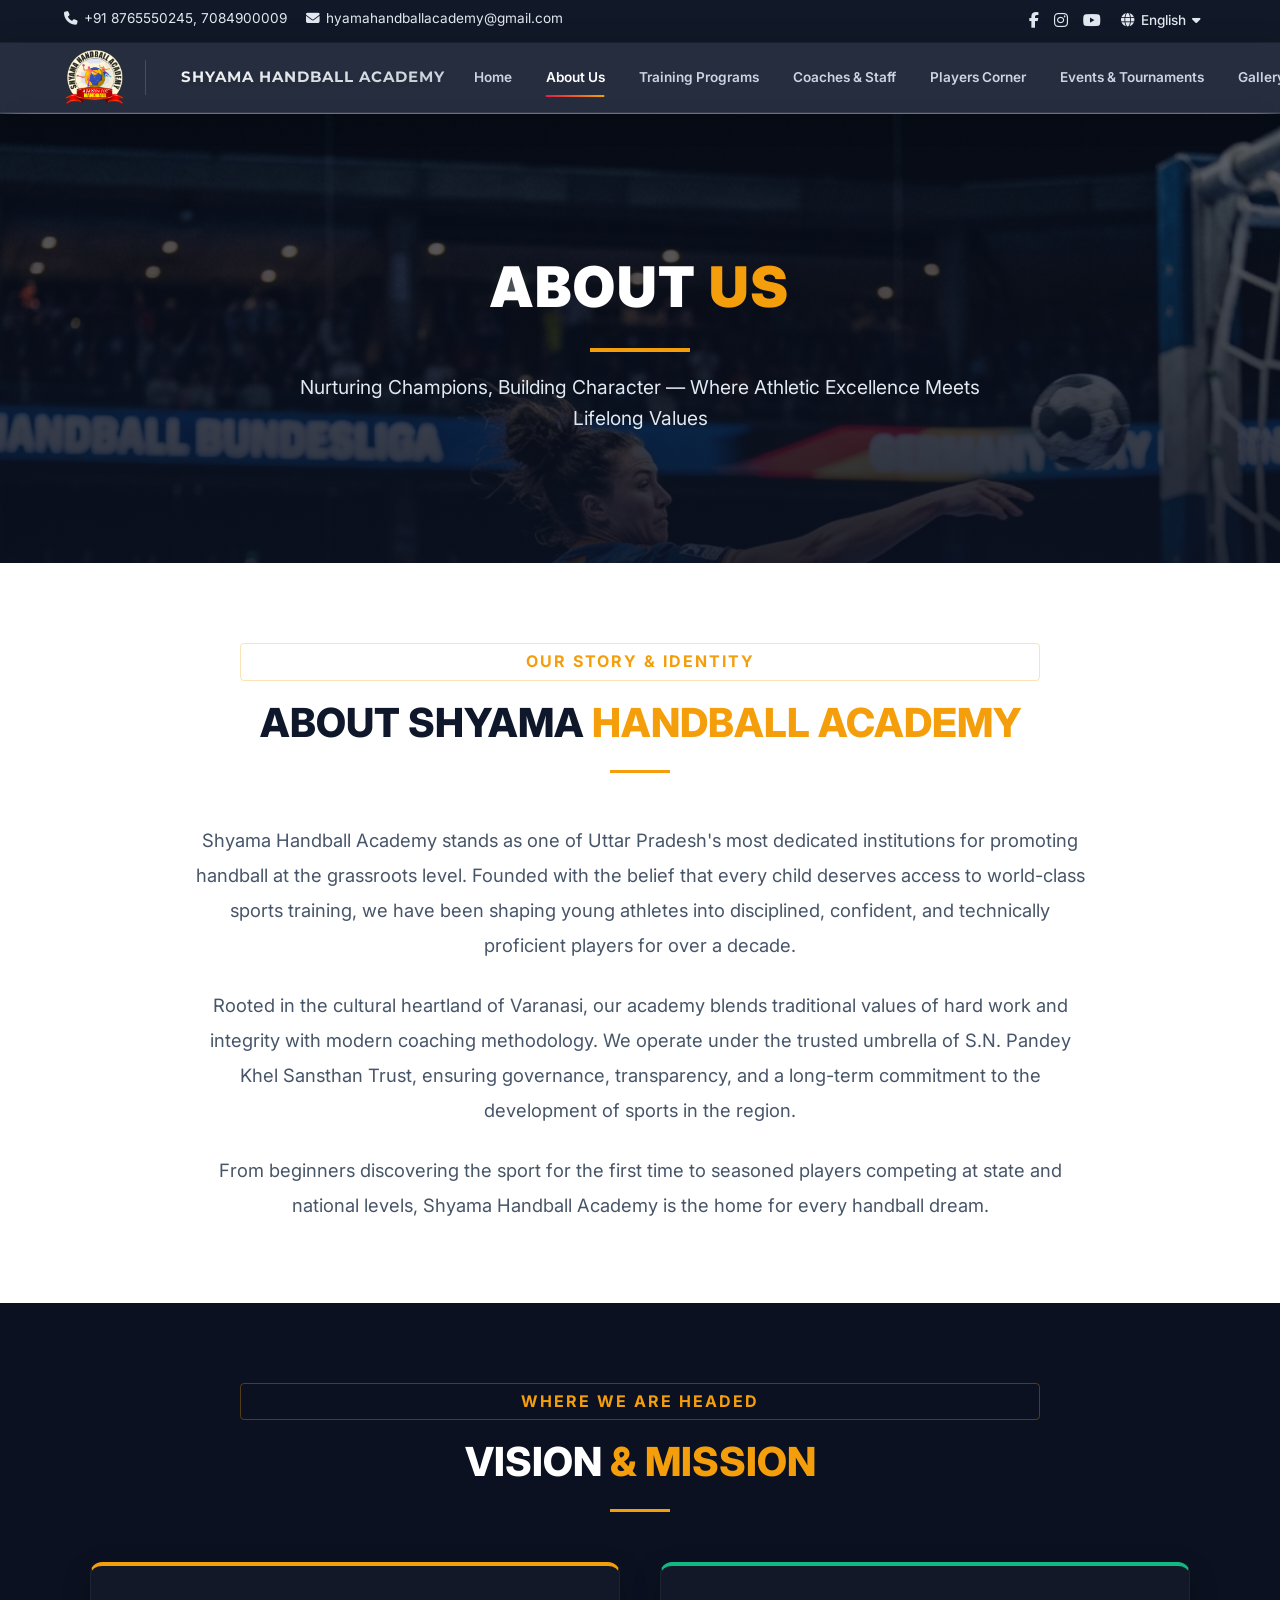
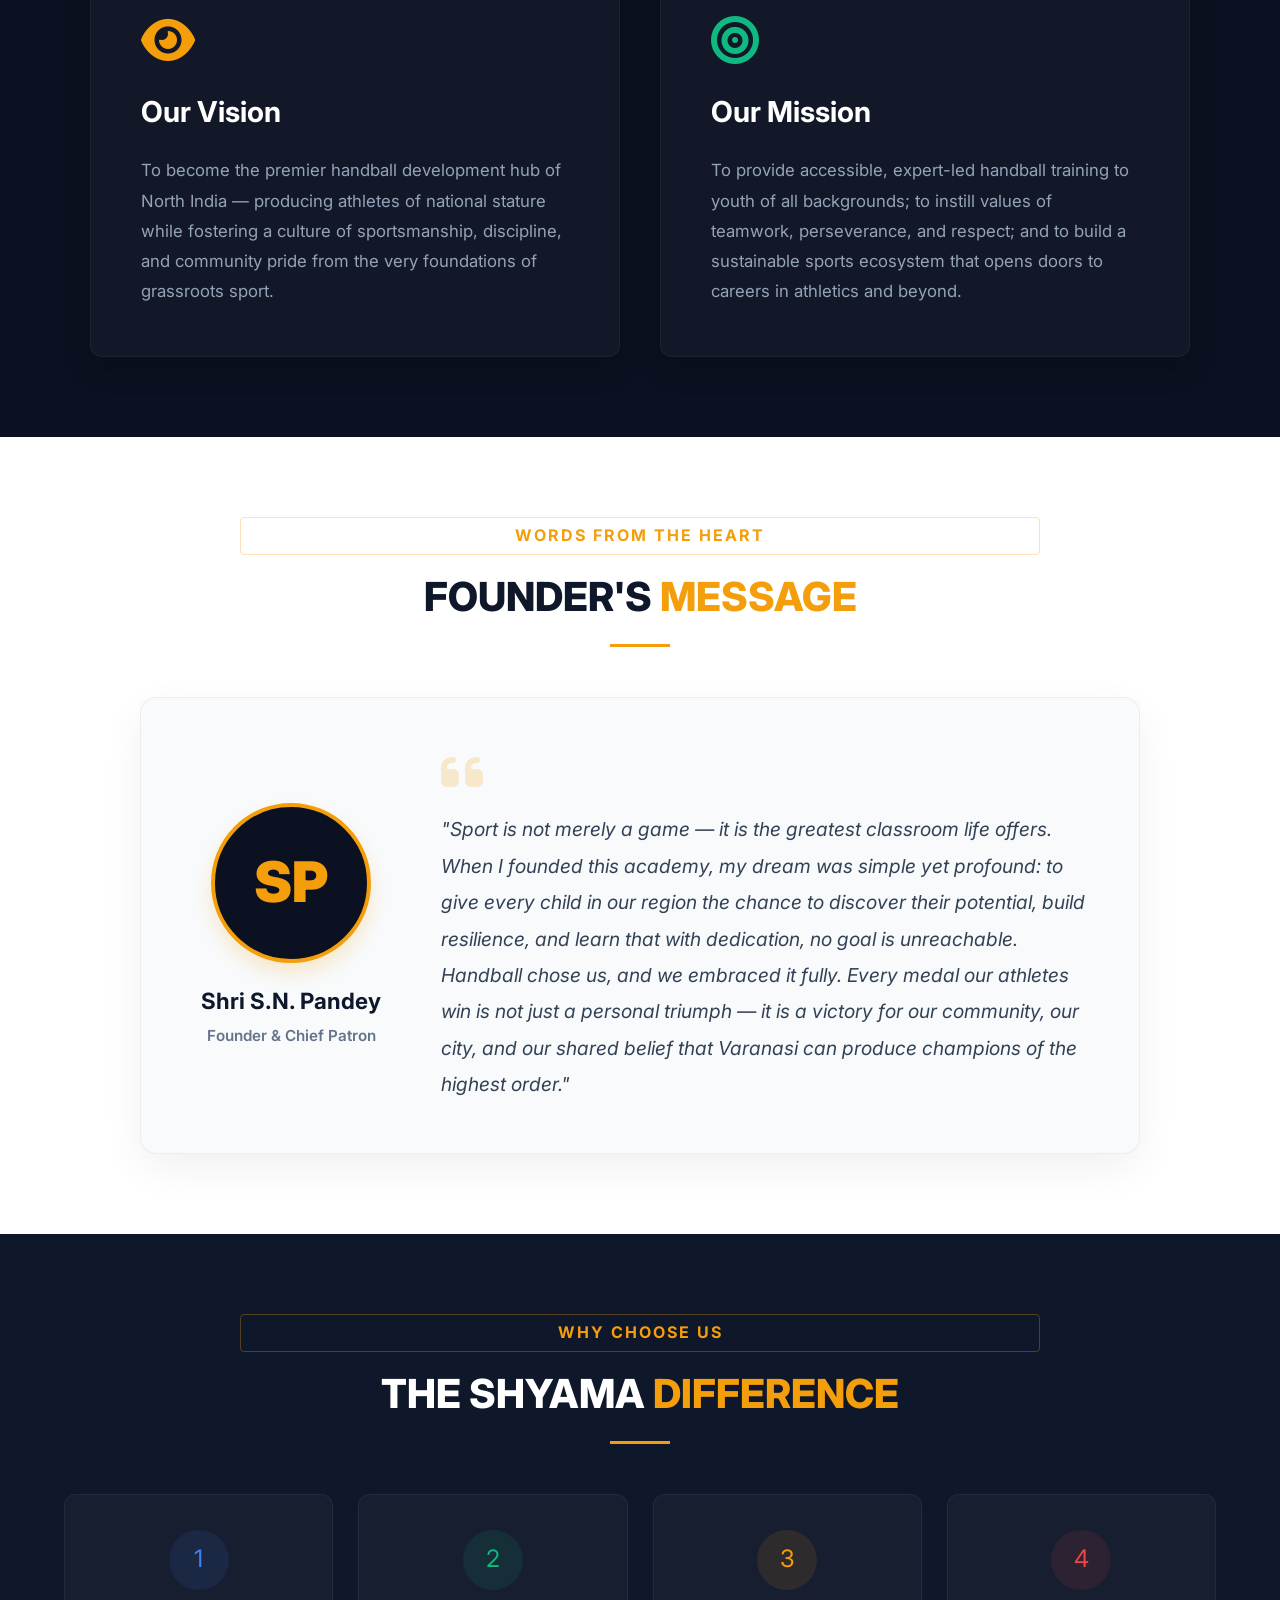
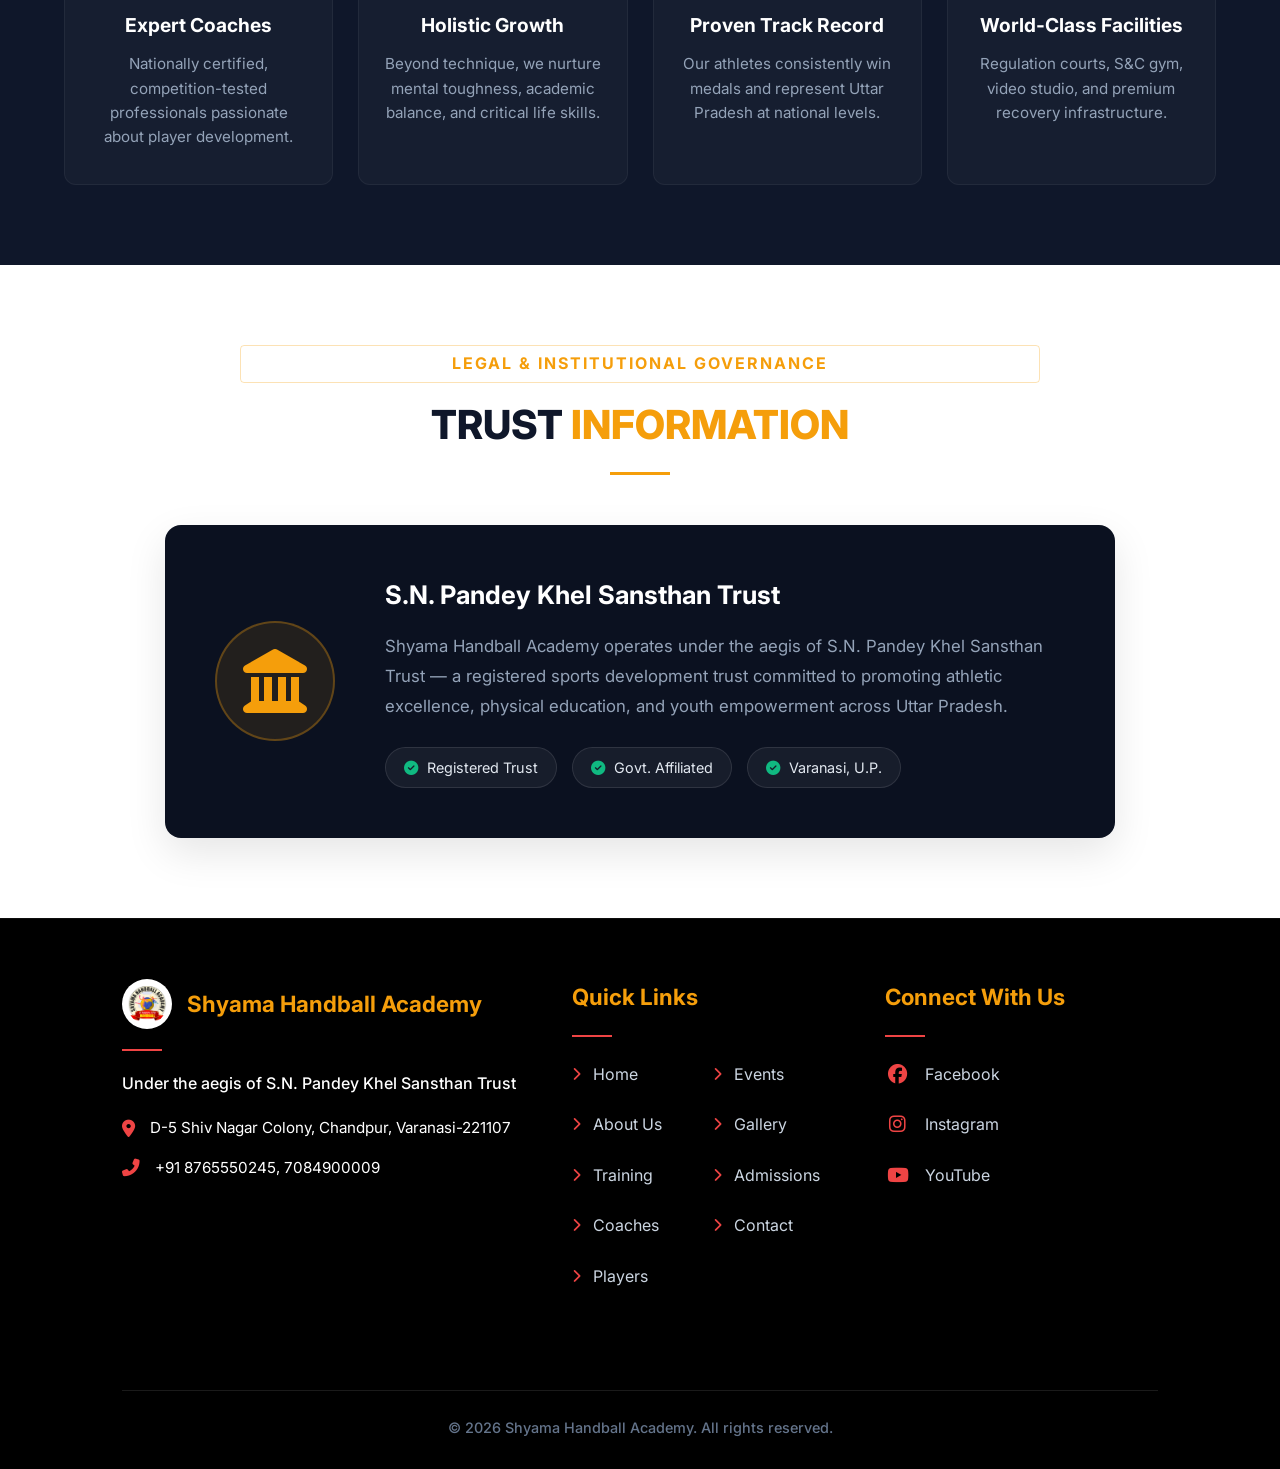
==== about.html @ a04965e3 "upload" ====
<!DOCTYPE html>
<html lang="en">
<head>
    <meta charset="UTF-8">
    <meta name="viewport" content="width=device-width, initial-scale=1.0">
    <title>Shyama Handball Academy | About Us</title>
    <meta name="description" content="Learn about Shyama Handball Academy, our vision, mission, and the legacy of S.N. Pandey Khel Sansthan Trust.">
    <link rel="stylesheet" href="css/style.css?v=5">
    <link rel="stylesheet" href="https://cdnjs.cloudflare.com/ajax/libs/font-awesome/6.4.0/css/all.min.css">
    <link rel="icon" type="image/x-icon" href="favicon.ico">
</head>
<body>
    <!-- Preloader -->
    <div id="preloader"><div class="spinner"></div></div>

    <!-- Top Bar -->
    <div class="top-bar">
        <div class="top-bar-left">
            <span><i class="fas fa-phone"></i> +91 8765550245, 7084900009</span>
            <span><i class="fas fa-envelope"></i> hyamahandballacademy@gmail.com</span>
        </div>
        <div class="top-bar-right">
            <a href="https://facebook.com" target="_blank"><i class="fab fa-facebook-f"></i></a>
            <a href="https://instagram.com" target="_blank"><i class="fab fa-instagram"></i></a>
            <a href="https://youtube.com" target="_blank"><i class="fab fa-youtube"></i></a>
            <span class="language-selector"><i class="fas fa-globe"></i> English <i class="fas fa-caret-down"></i></span>
        </div>
    </div>

    <!-- Navigation -->
    <nav class="navbar">
        <div class="nav-logos">
            <img src="Shyama Handball Academy.png" alt="Shyama Handball Academy Logo" class="logo-1">
            <div class="vertical-divider"></div>
            <span class="academy-name-text">Shyama Handball Academy</span>
        </div>
        <ul class="nav-links">
            <li><a href="index.html">Home</a></li>
            <li><a href="about.html" class="active">About Us</a></li>
            <li><a href="training.html">Training Programs</a></li>
            <li><a href="coaches.html">Coaches & Staff</a></li>
            <li><a href="players.html">Players Corner</a></li>
            <li><a href="events.html">Events & Tournaments</a></li>
            <li><a href="gallery.html">Gallery</a></li>
            <li><a href="join.html">Join Academy</a></li>
            <li><a href="contact.html">Contact Us</a></li>
        </ul>
    </nav>

    <!-- Hero Banner -->
    <section class="hero-slider-section" style="height: 50vh; min-height: 400px; display: flex; align-items: center; justify-content: center; background: url('assets/Images/hero_handball.png') top center/cover no-repeat; position: relative;">
        <div style="position: absolute; top: 0; left: 0; width: 100%; height: 100%; background: linear-gradient(rgba(11, 17, 32, 0.6), rgba(11, 17, 32, 0.9));"></div>
        <div style="position: relative; z-index: 10; text-align: center; padding: 0 20px;">
            <h1 style="color: #fff; font-size: 3.5rem; font-weight: 900; margin-bottom: 15px; letter-spacing: 2px;">ABOUT <span class="gold-text">US</span></h1>
            <div style="width: 100px; height: 4px; background: #f59e0b; margin: 0 auto 20px;"></div>
            <p style="color: #e2e8f0; font-size: 1.2rem; max-width: 700px; margin: 0 auto; line-height: 1.6;">Nurturing Champions, Building Character &mdash; Where Athletic Excellence Meets Lifelong Values</p>
        </div>
    </section>

    <!-- SECTION 1: ABOUT THE ACADEMY -->
    <section class="light-section">
        <div class="center-header">
            <span class="gold-subtitle-center">OUR STORY & IDENTITY</span>
            <h2 class="section-title-center">ABOUT SHYAMA <span class="gold-text">HANDBALL ACADEMY</span></h2>
            <div class="title-divider-gold-center"></div>
        </div>
        <div style="max-width: 900px; margin: 0 auto; text-align: center; font-size: 1.15rem; line-height: 1.9; color: #475569;">
            <p style="margin-bottom: 25px;">Shyama Handball Academy stands as one of Uttar Pradesh's most dedicated institutions for promoting handball at the grassroots level. Founded with the belief that every child deserves access to world-class sports training, we have been shaping young athletes into disciplined, confident, and technically proficient players for over a decade.</p>
            <p style="margin-bottom: 25px;">Rooted in the cultural heartland of Varanasi, our academy blends traditional values of hard work and integrity with modern coaching methodology. We operate under the trusted umbrella of S.N. Pandey Khel Sansthan Trust, ensuring governance, transparency, and a long-term commitment to the development of sports in the region.</p>
            <p>From beginners discovering the sport for the first time to seasoned players competing at state and national levels, Shyama Handball Academy is the home for every handball dream.</p>
        </div>
    </section>

    <!-- SECTION 2: VISION & MISSION -->
    <section class="dark-section">
        <div class="center-header">
            <span class="gold-subtitle-center">WHERE WE ARE HEADED</span>
            <h2 class="section-title-center">VISION <span class="gold-text">& MISSION</span></h2>
            <div class="title-divider-gold-center"></div>
        </div>
        <div class="grid-2-col" style="max-width: 1100px; margin: 0 auto; gap: 40px;">
            <div style="background: rgba(255,255,255,0.03); padding: 50px; border-radius: 12px; border: 1px solid rgba(255,255,255,0.05); border-top: 4px solid #f59e0b; box-shadow: 0 10px 30px rgba(0,0,0,0.2);">
                <i class="fas fa-eye" style="font-size: 3rem; color: #f59e0b; margin-bottom: 25px;"></i>
                <h3 style="color: #fff; font-size: 1.8rem; margin-bottom: 20px;">Our Vision</h3>
                <p style="color: #94a3b8; line-height: 1.8; font-size: 1.05rem;">To become the premier handball development hub of North India &mdash; producing athletes of national stature while fostering a culture of sportsmanship, discipline, and community pride from the very foundations of grassroots sport.</p>
            </div>
            <div style="background: rgba(255,255,255,0.03); padding: 50px; border-radius: 12px; border: 1px solid rgba(255,255,255,0.05); border-top: 4px solid #10b981; box-shadow: 0 10px 30px rgba(0,0,0,0.2);">
                <i class="fas fa-bullseye" style="font-size: 3rem; color: #10b981; margin-bottom: 25px;"></i>
                <h3 style="color: #fff; font-size: 1.8rem; margin-bottom: 20px;">Our Mission</h3>
                <p style="color: #94a3b8; line-height: 1.8; font-size: 1.05rem;">To provide accessible, expert-led handball training to youth of all backgrounds; to instill values of teamwork, perseverance, and respect; and to build a sustainable sports ecosystem that opens doors to careers in athletics and beyond.</p>
            </div>
        </div>
    </section>

    <!-- SECTION 3: FOUNDER'S MESSAGE -->
    <section class="light-section">
        <div class="center-header">
            <span class="gold-subtitle-center">WORDS FROM THE HEART</span>
            <h2 class="section-title-center">FOUNDER'S <span class="gold-text">MESSAGE</span></h2>
            <div class="title-divider-gold-center"></div>
        </div>
        <div class="responsive-flex" style="max-width: 1000px; margin: 0 auto; align-items: center; background: #f8fafc; padding: 50px; border-radius: 16px; box-shadow: 0 15px 40px rgba(0,0,0,0.06); border: 1px solid rgba(0,0,0,0.05);">
            <div style="flex-shrink: 0; text-align: center; min-width: 200px;">
                <div style="width: 160px; height: 160px; border-radius: 50%; background: #0b1120; color: #f59e0b; display: flex; align-items: center; justify-content: center; font-size: 3.5rem; font-weight: 900; margin: 0 auto 20px; border: 4px solid #f59e0b; box-shadow: 0 10px 20px rgba(245,158,11,0.2);">SP</div>
                <h4 style="color: #0f172a; font-size: 1.4rem; margin: 0 0 5px 0;">Shri S.N. Pandey</h4>
                <p style="color: #64748b; font-size: 0.95rem; margin: 0; font-weight: 600;">Founder & Chief Patron</p>
            </div>
            <div style="flex-grow: 1;">
                <p style="font-style: italic; color: #334155; font-size: 1.2rem; line-height: 1.9; position: relative;">
                    <i class="fas fa-quote-left" style="color: #f59e0b; opacity: 0.2; font-size: 3rem; display: block; margin: 0 auto 15px;"></i>
                    "Sport is not merely a game &mdash; it is the greatest classroom life offers. When I founded this academy, my dream was simple yet profound: to give every child in our region the chance to discover their potential, build resilience, and learn that with dedication, no goal is unreachable. Handball chose us, and we embraced it fully. Every medal our athletes win is not just a personal triumph &mdash; it is a victory for our community, our city, and our shared belief that Varanasi can produce champions of the highest order."
                </p>
            </div>
        </div>
    </section>

    <!-- SECTION 4: INFRASTRUCTURE & WHY CHOOSE US -->
    <section class="dark-section-alt">
        <div class="center-header">
            <span class="gold-subtitle-center">WHY CHOOSE US</span>
            <h2 class="section-title-center">THE SHYAMA <span class="gold-text">DIFFERENCE</span></h2>
            <div class="title-divider-gold-center"></div>
        </div>
        <div class="grid-4" style="max-width: 1200px; margin: 0 auto; gap: 25px;">
            <div style="background: rgba(255,255,255,0.03); padding: 35px 25px; border-radius: 12px; border: 1px solid rgba(255,255,255,0.05); text-align: center; transition: transform 0.3s ease;">
                <div style="width: 60px; height: 60px; border-radius: 50%; background: rgba(59, 130, 246, 0.1); color: #3b82f6; display: flex; align-items: center; justify-content: center; font-size: 1.5rem; margin: 0 auto 20px;">1</div>
                <h4 style="color: #fff; margin-bottom: 12px; font-size: 1.2rem;">Expert Coaches</h4>
                <p style="color: #94a3b8; font-size: 0.95rem; line-height: 1.6;">Nationally certified, competition-tested professionals passionate about player development.</p>
            </div>
            <div style="background: rgba(255,255,255,0.03); padding: 35px 25px; border-radius: 12px; border: 1px solid rgba(255,255,255,0.05); text-align: center; transition: transform 0.3s ease;">
                <div style="width: 60px; height: 60px; border-radius: 50%; background: rgba(16, 185, 129, 0.1); color: #10b981; display: flex; align-items: center; justify-content: center; font-size: 1.5rem; margin: 0 auto 20px;">2</div>
                <h4 style="color: #fff; margin-bottom: 12px; font-size: 1.2rem;">Holistic Growth</h4>
                <p style="color: #94a3b8; font-size: 0.95rem; line-height: 1.6;">Beyond technique, we nurture mental toughness, academic balance, and critical life skills.</p>
            </div>
            <div style="background: rgba(255,255,255,0.03); padding: 35px 25px; border-radius: 12px; border: 1px solid rgba(255,255,255,0.05); text-align: center; transition: transform 0.3s ease;">
                <div style="width: 60px; height: 60px; border-radius: 50%; background: rgba(245, 158, 11, 0.1); color: #f59e0b; display: flex; align-items: center; justify-content: center; font-size: 1.5rem; margin: 0 auto 20px;">3</div>
                <h4 style="color: #fff; margin-bottom: 12px; font-size: 1.2rem;">Proven Track Record</h4>
                <p style="color: #94a3b8; font-size: 0.95rem; line-height: 1.6;">Our athletes consistently win medals and represent Uttar Pradesh at national levels.</p>
            </div>
            <div style="background: rgba(255,255,255,0.03); padding: 35px 25px; border-radius: 12px; border: 1px solid rgba(255,255,255,0.05); text-align: center; transition: transform 0.3s ease;">
                <div style="width: 60px; height: 60px; border-radius: 50%; background: rgba(239, 68, 68, 0.1); color: #ef4444; display: flex; align-items: center; justify-content: center; font-size: 1.5rem; margin: 0 auto 20px;">4</div>
                <h4 style="color: #fff; margin-bottom: 12px; font-size: 1.2rem;">World-Class Facilities</h4>
                <p style="color: #94a3b8; font-size: 0.95rem; line-height: 1.6;">Regulation courts, S&C gym, video studio, and premium recovery infrastructure.</p>
            </div>
        </div>
    </section>

    <!-- SECTION 5: TRUST INFORMATION -->
    <section class="light-section">
        <div class="center-header">
            <span class="gold-subtitle-center">LEGAL & INSTITUTIONAL GOVERNANCE</span>
            <h2 class="section-title-center">TRUST <span class="gold-text">INFORMATION</span></h2>
            <div class="title-divider-gold-center"></div>
        </div>
        <div class="responsive-flex" style="max-width: 950px; margin: 0 auto; background: #0b1120; padding: 50px; border-radius: 16px; align-items: center; box-shadow: 0 15px 40px rgba(0,0,0,0.1);">
            <div style="flex-shrink: 0; background: rgba(245,158,11,0.1); width: 120px; height: 120px; border-radius: 50%; display: flex; align-items: center; justify-content: center; border: 2px solid rgba(245,158,11,0.3);">
                <i class="fas fa-landmark" style="font-size: 4rem; color: #f59e0b;"></i>
            </div>
            <div>
                <h3 style="color: #fff; font-size: 1.6rem; margin-bottom: 15px;">S.N. Pandey Khel Sansthan Trust</h3>
                <p style="color: #94a3b8; line-height: 1.8; margin-bottom: 25px; font-size: 1.05rem;">Shyama Handball Academy operates under the aegis of S.N. Pandey Khel Sansthan Trust &mdash; a registered sports development trust committed to promoting athletic excellence, physical education, and youth empowerment across Uttar Pradesh.</p>
                <div style="display: flex; gap: 15px; flex-wrap: wrap;">
                    <span style="background: rgba(255,255,255,0.05); color: #e2e8f0; border: 1px solid rgba(255,255,255,0.1); padding: 8px 18px; border-radius: 30px; font-size: 0.9rem;"><i class="fas fa-check-circle" style="color: #10b981; margin-right: 5px;"></i> Registered Trust</span>
                    <span style="background: rgba(255,255,255,0.05); color: #e2e8f0; border: 1px solid rgba(255,255,255,0.1); padding: 8px 18px; border-radius: 30px; font-size: 0.9rem;"><i class="fas fa-check-circle" style="color: #10b981; margin-right: 5px;"></i> Govt. Affiliated</span>
                    <span style="background: rgba(255,255,255,0.05); color: #e2e8f0; border: 1px solid rgba(255,255,255,0.1); padding: 8px 18px; border-radius: 30px; font-size: 0.9rem;"><i class="fas fa-check-circle" style="color: #10b981; margin-right: 5px;"></i> Varanasi, U.P.</span>
                </div>
            </div>
        </div>
    </section>

    <!-- Footer -->
    <footer class="dark-footer-simple">
        <div class="footer-container">
            <div class="footer-column">
                <div style="display: flex; align-items: center; margin-bottom: 20px;">
                    <img src="assets/Logo/Shyama%20Handball%20Academy.png" alt="Shyama Handball Academy Logo" style="width: 50px; height: 50px; object-fit: contain; margin-right: 15px; border-radius: 50%; background: #fff; padding: 5px;">
                    <h3 class="footer-title" style="margin-bottom: 0;">Shyama Handball Academy</h3>
                </div>
                <div class="footer-divider"></div>
                <p class="footer-text">Under the aegis of S.N. Pandey Khel Sansthan Trust</p>
                <ul class="footer-contact-list">
                    <li><i class="fas fa-map-marker-alt"></i> D-5 Shiv Nagar Colony, Chandpur, Varanasi-221107</li>
                    <li><i class="fas fa-phone-alt"></i> +91 8765550245, 7084900009</li>
                </ul>
            </div>
            
            <div class="footer-column">
                <h3 class="footer-title">Quick Links</h3>
                <div class="footer-divider"></div>
                <div style="display: grid; grid-template-columns: 1fr 1fr; gap: 10px;">
                    <ul class="footer-links" style="margin-bottom:0;">
                        <li><a href="index.html"><i class="fas fa-chevron-right"></i> Home</a></li>
                        <li><a href="about.html"><i class="fas fa-chevron-right"></i> About Us</a></li>
                        <li><a href="training.html"><i class="fas fa-chevron-right"></i> Training</a></li>
                        <li><a href="coaches.html"><i class="fas fa-chevron-right"></i> Coaches</a></li>
                        <li><a href="players.html"><i class="fas fa-chevron-right"></i> Players</a></li>
                    </ul>
                    <ul class="footer-links" style="margin-bottom:0;">
                        <li><a href="events.html"><i class="fas fa-chevron-right"></i> Events</a></li>
                        <li><a href="gallery.html"><i class="fas fa-chevron-right"></i> Gallery</a></li>
                        <li><a href="join.html"><i class="fas fa-chevron-right"></i> Admissions</a></li>
                        <li><a href="contact.html"><i class="fas fa-chevron-right"></i> Contact</a></li>
                    </ul>
                </div>
            </div>
            
            <div class="footer-column">
                <h3 class="footer-title">Connect With Us</h3>
                <div class="footer-divider"></div>
                <ul class="footer-social-links">
                    <li><a href="https://facebook.com" target="_blank"><i class="fab fa-facebook"></i> Facebook</a></li>
                    <li><a href="https://instagram.com" target="_blank"><i class="fab fa-instagram"></i> Instagram</a></li>
                    <li><a href="https://youtube.com" target="_blank"><i class="fab fa-youtube"></i> YouTube</a></li>
                </ul>
            </div>
        </div>
        <div class="footer-bottom-simple">
            <p>&copy; 2026 Shyama Handball Academy. All rights reserved.</p>
        </div>
    </footer>

    <script src="js/main.js?v=5"></script>
</body>
</html>
---- css/style.css ----
@import url('https://fonts.googleapis.com/css2?family=Inter:wght@300;400;600;700&display=swap');
@import url('https://fonts.googleapis.com/css2?family=Montserrat:wght@500;600;700;800;900&display=swap');

:root {
    --primary-color: #0f172a; /* Deep Blue */
    --secondary-color: #e11d48; /* Energetic Red */
    --accent-color: #f59e0b; /* Orange/Yellow accent */
    --text-color: #334155;
    --light-bg: #f8fafc;
    --white: #ffffff;
    --border-radius: 8px;
    --transition: all 0.3s ease;
}

* {
    margin: 0;
    padding: 0;
    box-sizing: border-box;
}

body, html {
    font-family: 'Inter', sans-serif;
    color: var(--text-color);
    background-color: var(--light-bg);
    line-height: 1.6;
    overflow-x: clip; /* clip prevents horizontal scroll but doesn't break position: sticky! */
    width: 100%;
}

a {
    text-decoration: none;
    color: inherit;
    transition: var(--transition);
}

ul {
    list-style: none;
}

/* Preloader */
#preloader {
    position: fixed;
    top: 0;
    left: 0;
    width: 100%;
    height: 100%;
    background-color: var(--white);
    z-index: 999999;
    display: flex;
    justify-content: center;
    align-items: center;
    transition: opacity 0.5s ease, visibility 0.5s ease;
}

.spinner {
    width: 50px;
    height: 50px;
    border: 5px solid rgba(15, 23, 42, 0.1);
    border-left-color: var(--secondary-color);
    border-radius: 50%;
    animation: spin 1s linear infinite;
}

@keyframes spin {
    to { transform: rotate(360deg); }
}

body.loaded #preloader {
    opacity: 0;
    visibility: hidden;
}

/* Top Bar */
.top-bar {
    background-color: #111827; /* Dark almost black, like image 2 */
    color: #e2e8f0;
    padding: 8px 5%;
    display: flex;
    justify-content: space-between;
    font-size: 0.85rem;
    border-bottom: 1px solid rgba(255,255,255,0.05);
}

.top-bar-left span, .top-bar-right span {
    margin-right: 15px;
    display: inline-flex;
    align-items: center;
    gap: 6px;
}

.top-bar-right {
    display: flex;
    align-items: center;
}

.top-bar-right a {
    color: #e2e8f0;
    margin-left: 15px;
    font-size: 1rem;
    transition: color 0.3s ease;
}

.top-bar-right a:hover {
    color: var(--secondary-color);
}

.language-selector {
    margin-left: 20px;
    cursor: pointer;
    font-weight: 500;
}

/* Navigation */
.navbar {
    background-color: rgba(15, 23, 42, 0.9); /* Premium semi-transparent dark slate */
    backdrop-filter: blur(16px);
    -webkit-backdrop-filter: blur(16px);
    position: sticky;
    top: 0;
    z-index: 1002;
    box-shadow: 0 4px 30px rgba(0, 0, 0, 0.2);
    border-bottom: 1px solid rgba(255, 255, 255, 0.08);
    display: flex;
    align-items: center;
    padding: 0 5%;
    transition: var(--transition);
}

.nav-logos {
    display: flex;
    align-items: center;
    gap: 15px;
    margin-right: auto; /* Push nav links to the right */
    flex-shrink: 0;
}

.nav-logos img {
    height: 55px; /* Adjust size based on design */
    width: auto;
    object-fit: contain;
    flex-shrink: 0;
    transition: transform 0.3s ease;
}

.nav-logos img:hover {
    transform: scale(1.05);
}

.vertical-divider {
    width: 1px;
    height: 35px;
    background-color: rgba(255, 255, 255, 0.15);
    margin: 0 5px;
}

.academy-name-text {
    color: #f8fafc;
    font-family: 'Montserrat', sans-serif;
    font-weight: 700;
    font-size: 0.95rem;
    text-transform: uppercase;
    letter-spacing: 1px;
    padding: 0 15px;
    white-space: nowrap;
    display: inline-block;
    background: linear-gradient(135deg, #ffffff 0%, #cbd5e1 100%);
    -webkit-background-clip: text;
    -webkit-text-fill-color: transparent;
    text-shadow: 0 2px 4px rgba(0, 0, 0, 0.1);
}

.nav-links {
    display: flex;
    justify-content: flex-end;
    gap: 6px;
    padding: 0;
    margin: 0;
    align-items: center;
}

.nav-links li {
    list-style: none;
    display: flex;
    align-items: center;
}

.nav-links li a {
    display: flex;
    align-items: center;
    color: #cbd5e1;
    font-weight: 600;
    font-size: 0.85rem;
    padding: 24px 14px;
    position: relative;
    white-space: nowrap;
    height: 100%;
    transition: color 0.3s ease;
}

/* Elegant Center-Out Expanding Gradient Underline */
.nav-links li a::after {
    content: '';
    position: absolute;
    bottom: 15px;
    left: 50%;
    width: 0;
    height: 2px;
    background: linear-gradient(90deg, var(--secondary-color), var(--accent-color));
    transition: width 0.3s cubic-bezier(0.4, 0, 0.2, 1), left 0.3s cubic-bezier(0.4, 0, 0.2, 1);
    transform: translateX(-50%);
    border-radius: 2px;
}

.nav-links li a:hover {
    color: var(--white);
}

.nav-links li a:hover::after {
    width: calc(100% - 28px); /* Adjusts line length based on padding */
}

.nav-links li a.active {
    color: var(--white);
}

.nav-links li a.active::after {
    width: calc(100% - 28px);
    background: linear-gradient(90deg, var(--secondary-color), var(--accent-color));
}

/* Mobile Menu Toggle */
.mobile-menu-btn {
    display: none;
    color: white;
    font-size: 1.5rem;
    cursor: pointer;
    padding: 15px;
    transition: transform 0.3s ease;
}

.mobile-menu-btn:hover {
    transform: scale(1.1);
    color: var(--accent-color);
}

.close-menu {
    display: none;
}

/* Menu Overlay */
.menu-overlay {
    position: fixed;
    top: 0;
    left: 0;
    width: 100%;
    height: 100vh;
    background-color: rgba(0, 0, 0, 0.6);
    z-index: 9998;
    opacity: 0;
    visibility: hidden;
    transition: all 0.3s ease;
}

.menu-overlay.active {
    opacity: 1;
    visibility: visible;
}

/* Hero Section with Slider */
.hero-slider-section {
    position: relative;
    width: 100%;
    height: 85vh;
    min-height: 500px;
    overflow: hidden;
    background-color: #000;
    display: flex;
    align-items: flex-end;
    justify-content: center;
}

.hero-slider-container {
    width: 100%;
    height: 100%;
    position: absolute;
    top: 0;
    left: 0;
    z-index: 0;
}

.hero-slide {
    position: absolute;
    top: 0;
    left: 0;
    width: 100%;
    height: 100%;
    opacity: 0;
    visibility: hidden;
    transition: opacity 0.8s ease-in-out, visibility 0.8s ease-in-out;
    display: flex;
    align-items: center;
    justify-content: center;
    z-index: 1;
}

.hero-slide.active {
    opacity: 1;
    visibility: visible;
    z-index: 2;
}

.hero-video {
    position: absolute;
    top: 50%;
    left: 50%;
    min-width: 100%;
    min-height: 100%;
    width: auto;
    height: auto;
    transform: translateX(-50%) translateY(-50%);
    object-fit: cover;
    z-index: -2;
}

.hero-overlay {
    position: absolute;
    top: 0;
    left: 0;
    width: 100%;
    height: 100%;
    background: linear-gradient(to bottom, rgba(0, 0, 0, 0) 0%, rgba(0, 0, 0, 0) 40%, rgba(0, 0, 0, 0.9) 100%);
    z-index: 1;
}

.hero-content {
    position: relative;
    z-index: 2;
    max-width: 900px;
    padding: 0 20px;
    padding-bottom: 80px;
    color: var(--white);
    text-align: center;
}

.hero-content h1 {
    font-family: 'Montserrat', sans-serif;
    font-size: 2.8rem;
    font-weight: 500;
    margin-bottom: 10px;
    letter-spacing: -0.5px;
    text-shadow: 2px 4px 8px rgba(0, 0, 0, 0.8);
}

.hero-content h2 {
    font-family: 'Montserrat', sans-serif;
    font-size: 4.2rem;
    font-weight: 700;
    margin-bottom: 20px;
    letter-spacing: -1px;
    line-height: 1.1;
    text-shadow: 2px 4px 8px rgba(0, 0, 0, 0.8);
}

.hero-content p {
    font-family: 'Inter', sans-serif;
    font-size: 1.4rem;
    margin-bottom: 0;
    opacity: 0.95;
    text-shadow: 1px 2px 5px rgba(0, 0, 0, 0.8);
    font-weight: 400;
}

.btn-primary, .btn {
    display: inline-block;
    padding: 16px 45px;
    background-color: #f43f5e; /* Vibrant red */
    color: var(--white);
    border-radius: 50px;
    font-weight: 800;
    font-size: 1.15rem;
    text-transform: uppercase;
    letter-spacing: 1px;
    box-shadow: 0 4px 15px rgba(244, 63, 94, 0.5);
    transition: all 0.3s ease;
    border: none;
    cursor: pointer;
}

.btn-primary:hover, .btn:hover {
    background-color: #e11d48;
    transform: translateY(-3px);
    box-shadow: 0 6px 20px rgba(225, 29, 72, 0.7);
}

.hero-dots-container {
    position: absolute;
    bottom: 30px;
    left: 50%;
    transform: translateX(-50%);
    display: flex;
    gap: 12px;
    z-index: 10;
}

.hero-dot {
    width: 12px;
    height: 12px;
    background-color: rgba(255, 255, 255, 0.4);
    border-radius: 50%;
    cursor: pointer;
    transition: all 0.3s ease;
}

.hero-dot:hover {
    background-color: rgba(255, 255, 255, 0.8);
}

.hero-dot.active {
    background-color: var(--white);
    transform: scale(1.3);
}

/* Sections General */
.section {
    padding: 80px 5%;
}

.section-title {
    text-align: center;
    font-size: 2.5rem;
    color: var(--primary-color);
    margin-bottom: 40px;
    position: relative;
}

.section-title::after {
    content: '';
    display: block;
    width: 60px;
    height: 4px;
    background-color: var(--secondary-color);
    margin: 10px auto 0;
    border-radius: 2px;
}

/* Impact Programs Section */
.impact-programs {
    background-color: #f8fafc;
    padding: 80px 5%;
}

.impact-header {
    text-align: center;
    max-width: 800px;
    margin: 0 auto 50px auto;
}

.impact-subtitle {
    color: var(--accent-color);
    font-weight: 700;
    font-size: 0.9rem;
    text-transform: uppercase;
    letter-spacing: 2px;
    display: block;
    margin-bottom: 15px;
}

.impact-title {
    color: var(--primary-color);
    font-size: 2.8rem;
    font-weight: 800;
    margin-bottom: 20px;
}

.impact-desc {
    color: #475569;
    font-size: 1.15rem;
    line-height: 1.6;
}

/* 5 Column Grid */
.grid-5 {
    display: grid;
    grid-template-columns: repeat(5, 1fr);
    gap: 20px;
}

/* Impact Card */
.impact-card {
    background-color: var(--white);
    border-radius: 12px;
    overflow: hidden;
    box-shadow: 0 5px 20px rgba(0,0,0,0.05);
    transition: transform 0.3s ease, box-shadow 0.3s ease;
    display: flex;
    flex-direction: column;
}

.impact-card:hover {
    transform: translateY(-10px);
    box-shadow: 0 15px 30px rgba(0,0,0,0.1);
}

.impact-card img {
    width: 100%;
    height: 160px;
    object-fit: cover;
}

.impact-card-content {
    padding: 25px 20px;
    flex-grow: 1;
}

.impact-card-content .category {
    color: #3b82f6;
    font-size: 0.75rem;
    font-weight: 700;
    text-transform: uppercase;
    letter-spacing: 1px;
    display: block;
    margin-bottom: 10px;
}

.impact-card-content h3 {
    color: var(--primary-color);
    font-size: 1.15rem;
    font-weight: 700;
    margin-bottom: 15px;
    line-height: 1.3;
}

.impact-card-content p {
    color: #64748b;
    font-size: 0.9rem;
    line-height: 1.5;
    margin-bottom: 0;
}

/* Grid Layouts */
.grid-3 {
    display: grid;
    grid-template-columns: repeat(auto-fit, minmax(300px, 1fr));
    gap: 30px;
}

/* Cards */
.card {
    background: var(--white);
    padding: 30px;
    border-radius: var(--border-radius);
    box-shadow: 0 5px 15px rgba(0,0,0,0.05);
    text-align: center;
    transition: var(--transition);
}

.card:hover {
    transform: translateY(-10px);
    box-shadow: 0 15px 30px rgba(0,0,0,0.1);
}

.card-icon {
    font-size: 3rem;
    color: var(--secondary-color);
    margin-bottom: 20px;
}

.card h3 {
    color: var(--primary-color);
    margin-bottom: 15px;
}

/* Image Cards (for Training & Achievements) */
.card-image-container {
    width: 100%;
    height: 200px;
    overflow: hidden;
    border-radius: 10px;
    margin-bottom: 20px;
}
.card-img {
    width: 100%;
    height: 100%;
    object-fit: cover;
    transition: transform 0.3s ease;
}
.card:hover .card-img {
    transform: scale(1.05);
}

/* Coaches Section */
.coach-card {
    background: var(--white);
    border-radius: 15px;
    padding: 30px;
    text-align: center;
    box-shadow: 0 10px 30px rgba(0,0,0,0.05);
    transition: transform 0.3s ease;
}
.coach-card:hover {
    transform: translateY(-10px);
}
.coach-img {
    width: 120px;
    height: 120px;
    border-radius: 50%;
    object-fit: cover;
    margin: 0 auto 20px;
    border: 3px solid var(--secondary-color);
}
.coach-card h3 {
    margin-bottom: 5px;
    color: var(--primary-color);
}
.coach-card p.role {
    color: var(--secondary-color);
    font-weight: 600;
    margin-bottom: 15px;
}

/* Carousel Wrapper & Buttons */
.carousel-wrapper {
    position: relative;
    max-width: 1200px;
    margin: 0 auto;
}
.carousel-btn {
    position: absolute;
    top: 50%;
    transform: translateY(-50%);
    background: #0f172a;
    color: white;
    border: none;
    width: 35px;
    height: 35px;
    border-radius: 50%;
    font-size: 1rem;
    cursor: pointer;
    z-index: 10;
    box-shadow: 0 4px 10px rgba(0,0,0,0.5);
    display: flex;
    align-items: center;
    justify-content: center;
    transition: background 0.3s ease;
}
.carousel-btn:hover {
    background: var(--primary-color);
}
.left-btn { left: -10px; }
.right-btn { right: -10px; }

/* Scroll Snap Sliders (Gallery & Testimonials) */
.slider-container {
    display: flex;
    overflow-x: auto;
    scroll-snap-type: x mandatory;
    gap: 20px;
    padding: 20px 5px 20px;
    scrollbar-width: none; /* Hide standard scrollbar */
    scroll-behavior: smooth;
}
.slider-container::-webkit-scrollbar {
    display: none;
}

/* Carousel Dots indicator */
.carousel-dots {
    display: flex;
    justify-content: center;
    gap: 10px;
    margin-top: 15px;
}
.dot {
    width: 30px;
    height: 6px;
    background: rgba(15, 23, 42, 0.2);
    border-radius: 3px;
    cursor: pointer;
    transition: background 0.3s ease, transform 0.2s ease;
}
.dot:hover {
    background: rgba(15, 23, 42, 0.5);
}
.dot.active {
    background: var(--secondary-color);
    transform: scaleY(1.2);
}

.gallery-item {
    flex: 0 0 80%;
    max-width: 400px;
    scroll-snap-align: start;
    border-radius: 15px;
    overflow: hidden;
    box-shadow: 0 10px 20px rgba(0,0,0,0.1);
    position: relative;
}
.gallery-item img {
    width: 100%;
    height: 250px;
    object-fit: cover;
    display: block;
    transition: transform 0.3s ease;
}
.gallery-item:hover img {
    transform: scale(1.05);
}
.gallery-caption {
    position: absolute;
    bottom: 0;
    left: 0;
    width: 100%;
    background: linear-gradient(transparent, rgba(15,23,42,0.9));
    color: white;
    padding: 30px 20px 20px;
    font-size: 1.5rem;
    font-weight: bold;
    text-align: center;
}

.testimonial-card {
    flex: 0 0 calc(50% - 10px);
    max-width: none;
    scroll-snap-align: start;
    background: rgba(255,255,255,0.05);
    border: 1px solid rgba(255,255,255,0.1);
    border-radius: 15px;
    padding: 30px;
    text-align: left;
    backdrop-filter: blur(10px);
}
.testimonial-header {
    display: flex;
    align-items: center;
    gap: 15px;
    margin-bottom: 20px;
}
.testimonial-img {
    width: 60px;
    height: 60px;
    border-radius: 50%;
    object-fit: cover;
    border: 2px solid var(--accent-color);
}
.testimonial-author h4 {
    color: var(--accent-color);
    margin: 0;
    font-size: 1.1rem;
}
.testimonial-author span {
    color: #cbd5e1;
    font-size: 0.9rem;
}
.testimonial-card p {
    font-style: italic;
    color: var(--white);
    line-height: 1.6;
}

/* Footer */
footer {
    background-color: var(--primary-color);
    color: var(--white);
    padding: 60px 5% 20px;
    position: relative;
    overflow: hidden;
}

.footer-content {
    display: grid;
    grid-template-columns: repeat(auto-fit, minmax(250px, 1fr));
    gap: 40px;
    margin-bottom: 40px;
    position: relative;
    z-index: 2;
}

.footer-col h4 {
    font-size: 1.5rem;
    margin-bottom: 25px;
    color: var(--accent-color);
    position: relative;
    padding-bottom: 10px;
}

.footer-col h4::after {
    content: '';
    position: absolute;
    left: 0;
    bottom: 0;
    width: 50px;
    height: 2px;
    background-color: var(--secondary-color);
}

.footer-col ul li {
    margin-bottom: 12px;
    transition: transform 0.3s ease;
}

.footer-col ul li:hover {
    transform: translateX(5px);
}

.footer-col ul li a {
    color: #cbd5e1;
    display: flex;
    align-items: center;
}

.footer-col ul li a i {
    margin-right: 10px;
    color: var(--secondary-color);
}

.footer-col ul li a:hover {
    color: var(--white);
}

.footer-bottom {
    text-align: center;
    padding-top: 20px;
    border-top: 1px solid rgba(255,255,255,0.1);
    position: relative;
    z-index: 2;
}

/* Sponsors Section */
.sponsors-section {
    background-color: var(--white);
    text-align: center;
}
.sponsors-grid {
    display: flex;
    justify-content: center;
    align-items: center;
    flex-wrap: wrap;
    gap: 50px;
    margin-top: 20px;
}
.sponsor-logo {
    opacity: 0.5;
    transition: all 0.3s ease;
    filter: grayscale(100%);
    cursor: pointer;
}
.sponsor-logo:hover {
    opacity: 1;
    filter: grayscale(0%);
    transform: scale(1.1);
}
.logo-text {
    font-size: 2.2rem;
    font-weight: 900;
    color: #64748b;
    letter-spacing: 2px;
    text-transform: uppercase;
}
.logo-text.kempa { font-family: 'Arial Black', sans-serif; }
.logo-text.molten { font-family: 'Arial', sans-serif; letter-spacing: 0px; text-transform: lowercase; font-weight: bold; }
.logo-text.hummel { font-family: 'Trebuchet MS', sans-serif; letter-spacing: 1px; }
.logo-text.asics { font-family: 'Impact', sans-serif; font-style: italic; letter-spacing: 3px; }
.logo-text.decathlon { font-family: 'Arial', sans-serif; font-weight: 900; letter-spacing: -1px; }

/* Animations */
@keyframes fadeInUp {
    from {
        opacity: 0;
        transform: translateY(30px);
    }
    to {
        opacity: 1;
        transform: translateY(0);
    }
}

/* Hide mobile elements on desktop */
.sidebar-header {
    display: none;
}

/* Responsive */
@media (max-width: 992px) {
    .top-bar {
        flex-direction: column;
        align-items: center;
        text-align: center;
        gap: 5px;
    }
    
    .hero-container {
        flex-direction: column;
        text-align: center;
    }
    
    .hero-text {
        text-align: center;
    }
    
    .hero-text h2 {
        font-size: 2.5rem;
    }
}

@media (max-width: 1199px) {
    .navbar {
        display: flex;
        justify-content: space-between;
        align-items: center;
        padding: 5px 5%;
        z-index: 99999; 
    }
    
    .nav-logos img {
        height: 40px;
    }
    
    .vertical-divider {
        height: 30px;
    }

    .mobile-menu-btn {
        display: block;
        position: relative;
        z-index: 2;
        padding: 5px 0;
    }
    .nav-links {
        position: absolute;
        top: 100%;
        left: 0;
        right: 0;
        width: 100%;
        max-height: 0;
        overflow: hidden;
        background-color: rgba(15, 23, 42, 0.98); /* Premium dark background */
        backdrop-filter: blur(20px);
        -webkit-backdrop-filter: blur(20px);
        flex-direction: column;
        justify-content: flex-start;
        transition: max-height 0.4s cubic-bezier(0.4, 0, 0.2, 1);
        z-index: 1;
        box-shadow: 0 15px 30px rgba(0,0,0,0.4);
        border-top: 1px solid rgba(255, 255, 255, 0.05);
    }
    .nav-links.active {
        max-height: calc(100vh - 50px);
        overflow-y: auto;
        -webkit-overflow-scrolling: touch;
    }
    .nav-links li {
        width: 100%;
    }
    .nav-links li a {
        padding: 16px 24px;
        width: 100%;
        border-bottom: 1px solid rgba(255, 255, 255, 0.03);
        transition: padding 0.3s ease, color 0.3s ease, background-color 0.3s ease;
    }
    .nav-links li a::after {
        display: none; /* Hide desktop underline style on mobile */
    }
    .nav-links li a:hover,
    .nav-links li a.active {
        color: var(--accent-color) !important;
        background-color: rgba(255, 255, 255, 0.02);
        padding-left: 32px; /* Smooth slide shift */
    }
    .close-menu {
        display: none !important;
    }
    .hero-content h1 {
        font-size: 1.8rem;
    }
    .hero-content h2 {
        font-size: 2.2rem;
    }
    .hero-content p {
        font-size: 1.1rem;
    }
}

@media (max-width: 768px) {
    .academy-name-text {
        font-size: 0.8rem !important;
        padding: 0 10px !important;
    }
    .nav-logos img {
        height: 35px;
    }
    .vertical-divider {
        height: 30px;
    }
}

@media (max-width: 480px) {
    .nav-logos {
        gap: 5px !important;
    }
    .academy-name-text {
        font-size: 0.65rem !important;
        padding: 0 5px !important;
        letter-spacing: 0px !important;
        white-space: nowrap !important;
        max-width: none !important;
        line-height: 1.2 !important;
    }
    .nav-logos img {
        height: 30px !important;
    }
    .mobile-menu-btn {
        padding: 5px !important;
    }
    .navbar {
        padding: 5px 2% !important;
    }
}

/* --- DARK THEME NEW SECTIONS --- */
.dark-section {
    background-color: #111111;
    padding: 80px 5%;
    color: #e2e8f0;
}

.dark-section-alt {
    background-color: #1a1a1a;
    padding: 80px 5%;
    color: #e2e8f0;
}

/* Typography Utilities */
.gold-subtitle {
    color: #f59e0b;
    font-size: 0.85rem;
    font-weight: 700;
    letter-spacing: 2px;
    border: 1px solid rgba(245, 158, 11, 0.3);
    padding: 5px 15px;
    display: inline-block;
    margin-bottom: 20px;
    border-radius: 4px;
}
.gold-subtitle-center {
    color: #f59e0b;
    font-size: 0.85rem;
    font-weight: 700;
    letter-spacing: 2px;
    border: 1px solid rgba(245, 158, 11, 0.3);
    padding: 5px 15px;
    display: inline-block;
    margin-bottom: 20px;
    border-radius: 4px;
}
.center-header {
    text-align: center;
    max-width: 800px;
    margin: 0 auto 50px auto;
}
.dark-section-title {
    font-size: 3.5rem;
    font-weight: 900;
    line-height: 1.1;
    margin-bottom: 20px;
    text-transform: uppercase;
}
.dark-section-title-center {
    font-size: 3rem;
    font-weight: 900;
    line-height: 1.1;
    margin-bottom: 20px;
    text-transform: uppercase;
    text-align: center;
}
.white-text { color: #ffffff; }
.gold-text { color: #f59e0b; }
.text-gold { color: #f59e0b !important; }
.title-divider-gold {
    width: 60px;
    height: 4px;
    background-color: #f59e0b;
    margin-bottom: 30px;
}
.title-divider-gold-center {
    width: 60px;
    height: 4px;
    background-color: #f59e0b;
    margin: 0 auto 30px auto;
}
.dark-section-desc, .center-desc {
    color: #94a3b8;
    line-height: 1.7;
    font-size: 1.05rem;
}
.center-desc { text-align: center; }

/* Grid Layouts */
.grid-2-col {
    display: grid;
    grid-template-columns: 1fr 1fr;
    gap: 50px;
    align-items: center;
}
.grid-6 {
    display: grid;
    grid-template-columns: repeat(4, 1fr);
    gap: 15px;
}
.grid-4 {
    display: grid;
    grid-template-columns: repeat(4, 1fr);
    gap: 20px;
}

/* Feature List */
.feature-list-grid {
    display: grid;
    grid-template-columns: 1fr 1fr;
    gap: 15px;
    margin-bottom: 40px;
}
.feature-item {
    background-color: rgba(255, 255, 255, 0.03);
    border: 1px solid rgba(255, 255, 255, 0.05);
    padding: 15px;
    border-radius: 8px;
    display: flex;
    align-items: center;
    font-size: 0.9rem;
    color: #cbd5e1;
}
.gold-dot {
    width: 8px;
    height: 8px;
    background-color: #f59e0b;
    border-radius: 50%;
    display: inline-block;
    margin-right: 12px;
}

/* Buttons */
.btn-gold {
    background-color: #f59e0b;
    color: #000;
    font-weight: 700;
    padding: 15px 30px;
    border-radius: 5px;
    display: inline-block;
    text-transform: uppercase;
    text-decoration: none;
    letter-spacing: 1px;
    transition: background-color 0.3s;
}
.btn-gold:hover { background-color: #d97706; color: #fff; }

.btn-outline-white {
    border: 1px solid rgba(255, 255, 255, 0.2);
    color: #fff;
    padding: 10px 25px;
    border-radius: 4px;
    text-decoration: none;
    font-weight: 600;
    font-size: 0.85rem;
    transition: all 0.3s;
}
.btn-outline-white:hover {
    background-color: rgba(255, 255, 255, 0.1);
}

/* Mission Card */
.mission-card {
    background-color: #1a202c;
    border-radius: 12px;
    border-top: 4px solid #f59e0b;
    padding: 40px;
}
.mission-header { margin-bottom: 30px; }
.medal-icon { font-size: 3rem; margin-bottom: 20px; display: block; }
.mission-header h3 { color: #fff; font-size: 1.8rem; margin-bottom: 15px; font-weight: 800; }
.mission-header p { color: #94a3b8; line-height: 1.6; }
.batch-grid {
    display: grid;
    grid-template-columns: 1fr 1fr;
    gap: 15px;
}
.batch-card {
    background-color: rgba(255, 255, 255, 0.03);
    border: 1px solid rgba(255, 255, 255, 0.05);
    padding: 25px;
    border-radius: 8px;
    text-align: center;
}
.batch-card h4 { color: #f59e0b; font-size: 1.5rem; margin-bottom: 5px; }
.batch-card span { font-size: 0.75rem; color: #94a3b8; letter-spacing: 1px; }

/* Highlight Card */
.highlight-card {
    background-color: #1a202c;
    border-radius: 10px;
    overflow: hidden;
    transition: transform 0.3s;
}
.highlight-card:hover { transform: translateY(-5px); }
.highlight-img-container {
    width: 100%;
    height: 160px;
    overflow: hidden;
}
.highlight-img { width: 100%; height: 100%; object-fit: cover; margin-bottom: 0; }
.highlight-content { padding: 25px 20px; }
.card-number { color: #f59e0b; font-size: 2rem; font-weight: 800; opacity: 0.8; margin-bottom: 20px; }
.highlight-card h4 { color: #fff; font-size: 1.1rem; margin-bottom: 15px; }
.highlight-card p { color: #94a3b8; font-size: 0.85rem; line-height: 1.5; }

/* Stat Card */
.stat-card {
    background-color: #1a202c;
    border-radius: 10px;
    overflow: hidden;
    text-align: center;
}
.stat-img-container {
    width: 100%;
    height: 140px;
    overflow: hidden;
}
.stat-img { width: 100%; height: 100%; object-fit: cover; display: block; margin: 0; }
.stat-content { padding: 20px; }
.stat-card h3 { color: #f59e0b; font-size: 2.5rem; margin-bottom: 10px; font-weight: 800; }
.stat-card p { color: #94a3b8; font-size: 0.7rem; font-weight: 700; letter-spacing: 1px; }
.award-highlight {
    background-color: #1a202c;
    border: 1px solid rgba(245, 158, 11, 0.2);
    border-radius: 10px;
    text-align: center;
    padding: 30px;
    margin-top: 40px;
    max-width: 800px;
    margin-left: auto;
    margin-right: auto;
}
.award-highlight h3 { color: #f59e0b; font-size: 1.2rem; margin-bottom: 10px; }
.award-highlight p { color: #94a3b8; font-size: 0.85rem; }

/* Events */
.events-header-container {
    display: flex;
    justify-content: space-between;
    align-items: flex-end;
    margin-bottom: 40px;
}
.event-row {
    display: flex;
    align-items: center;
    background-color: #1a202c;
    border: 1px solid rgba(255, 255, 255, 0.05);
    border-radius: 8px;
    margin-bottom: 15px;
    padding: 20px 30px;
}
.event-date { width: 100px; text-align: center; padding-right: 30px; border-right: 1px solid rgba(255, 255, 255, 0.1); }
.date-num { display: block; font-size: 2.5rem; font-weight: 800; line-height: 1; margin-bottom: 5px; }
.date-month { font-size: 0.75rem; color: #94a3b8; letter-spacing: 1px; }
.event-details { flex-grow: 1; padding: 0 30px; }
.event-details h4 { color: #fff; font-size: 1.1rem; margin-bottom: 8px; }
.event-details p { color: #94a3b8; font-size: 0.85rem; margin: 0; }
.status-tag {
    padding: 6px 15px;
    border-radius: 4px;
    font-size: 0.75rem;
    font-weight: 600;
}
.tag-green { background-color: rgba(16, 185, 129, 0.1); color: #10b981; border: 1px solid rgba(16, 185, 129, 0.2); }
.tag-teal { background-color: rgba(20, 184, 166, 0.1); color: #14b8a6; border: 1px solid rgba(20, 184, 166, 0.2); }
.tag-orange { background-color: rgba(245, 158, 11, 0.1); color: #f59e0b; border: 1px solid rgba(245, 158, 11, 0.2); }
.tag-green-outline { border: 1px solid #10b981; color: #10b981; }

/* Coach Cards */
.coach-dark-card {
    background-color: #1a202c;
    border-radius: 10px;
    padding: 40px 20px 20px 20px;
    text-align: center;
    position: relative;
    margin-top: 40px;
}
.coach-circle {
    width: 80px;
    height: 80px;
    border-radius: 50%;
    display: flex;
    align-items: center;
    justify-content: center;
    font-size: 1.5rem;
    font-weight: 700;
    color: #fff;
    position: absolute;
    top: -40px;
    left: 50%;
    transform: translateX(-50%);
    background-color: #111827;
    overflow: hidden;
}
.coach-img {
    width: 100%;
    height: 100%;
    object-fit: cover;
    border-radius: 50%;
    border: none !important;
}
.circle-gold { border: 2px solid #f59e0b; color: #f59e0b; }
.circle-red { border: 2px solid #ef4444; color: #ef4444; }
.circle-yellow { border: 2px solid #eab308; color: #eab308; }
.circle-green { border: 2px solid #22c55e; color: #22c55e; }
.coach-info { margin-bottom: 25px; padding-top: 20px; }
.coach-info h3 { color: #fff; font-size: 1.2rem; margin-bottom: 5px; }
.coach-role { display: block; color: #f59e0b; font-size: 0.75rem; font-weight: 700; letter-spacing: 1px; margin-bottom: 15px; }
.coach-info p { color: #94a3b8; font-size: 0.85rem; line-height: 1.6; }
.coach-stats {
    display: grid;
    grid-template-columns: 1fr 1fr 1fr;
    border-top: 1px solid rgba(255, 255, 255, 0.05);
    padding-top: 20px;
}
.stat-col h4 { color: #f59e0b; font-size: 1.2rem; margin-bottom: 5px; }
.stat-col span { color: #94a3b8; font-size: 0.65rem; font-weight: 700; display: block; letter-spacing: 1px; }

/* --- NEW SECTION 1: PHOTO GALLERY (BENTO) --- */
.gallery-header-container {
    display: flex;
    justify-content: space-between;
    align-items: flex-end;
    margin-bottom: 40px;
}
.bento-gallery {
    display: grid;
    grid-template-columns: repeat(4, 1fr);
    grid-template-rows: repeat(2, 250px);
    gap: 15px;
}
.bento-item {
    background-color: #1a202c;
    border: 1px solid rgba(255, 255, 255, 0.05);
    border-radius: 4px;
    position: relative;
    overflow: hidden;
    display: flex;
    align-items: center;
    justify-content: center;
    transition: transform 0.3s;
    cursor: pointer;
}
.bento-item:hover { transform: translateY(-5px); border-color: rgba(255,255,255,0.2); }
.bento-content {
    text-align: center;
    z-index: 2;
    color: #94a3b8;
    font-size: 0.75rem;
    font-weight: 700;
    letter-spacing: 1px;
}
.bento-icon {
    display: block;
    font-size: 2rem;
    margin-bottom: 10px;
}
.bento-bg-img {
    position: absolute;
    top: 0;
    left: 0;
    width: 100%;
    height: 100%;
    object-fit: cover;
    opacity: 0.6;
    transition: transform 0.5s;
}
.bento-item:hover .bento-bg-img {
    transform: scale(1.05);
    opacity: 0.8;
}
.bento-overlay {
    position: absolute;
    top: 0;
    left: 0;
    width: 100%;
    height: 100%;
    background: linear-gradient(to top, rgba(17,24,39,0.9), rgba(17,24,39,0.3));
    z-index: 1;
}
.item-1 { grid-column: span 1; grid-row: span 2; }
.item-2 { grid-column: span 1; grid-row: span 1; }
.item-3 { grid-column: span 1; grid-row: span 1; }
.item-4 { grid-column: span 1; grid-row: span 1; }
.item-5 { grid-column: span 2; grid-row: span 1; }
.item-6 { grid-column: span 1; grid-row: span 1; }

/* --- NEW SECTION 2: TESTIMONIALS --- */
.testimonial-carousel-wrapper {
    position: relative;
    max-width: 1100px;
    margin: 0 auto;
    padding: 0 60px; /* Space for buttons */
}
.carousel-btn {
    position: absolute;
    top: 50%;
    transform: translateY(-50%);
    background: #111827;
    color: #fff;
    border: none;
    width: 50px;
    height: 50px;
    border-radius: 50%;
    display: flex;
    align-items: center;
    justify-content: center;
    cursor: pointer;
    z-index: 10;
    font-size: 1.2rem;
    box-shadow: 0 4px 6px rgba(0,0,0,0.3);
    transition: background 0.3s, color 0.3s;
}
.carousel-btn:hover { background: #f59e0b; color: #000; }
.prev-btn { left: 0; }
.next-btn { right: 0; }

.testimonial-carousel {
    display: flex;
    gap: 30px;
    overflow-x: auto;
    padding-bottom: 20px;
    scroll-snap-type: x mandatory;
    scrollbar-width: none; /* Hide scrollbar Firefox */
}
.testimonial-carousel::-webkit-scrollbar {
    display: none; /* Hide scrollbar Webkit */
}
.testimonial-card {
    min-width: calc(50% - 15px); /* Show 2 cards at a time */
    background-color: #1f2937;
    border-radius: 12px;
    padding: 40px;
    scroll-snap-align: start;
    flex-shrink: 0;
    border: 1px solid rgba(255,255,255,0.05);
}
.testimonial-header {
    display: flex;
    align-items: center;
    margin-bottom: 20px;
}
.author-circle {
    width: 60px;
    height: 60px;
    border-radius: 50%;
    display: flex;
    align-items: center;
    justify-content: center;
    color: #fff;
    font-weight: 800;
    font-size: 1.2rem;
    margin-right: 20px;
}
.circle-bg-yellow { background-color: #f59e0b; }
.circle-bg-green { background-color: #22c55e; }
.circle-bg-red { background-color: #ef4444; }

.author-info h5 { font-size: 1.2rem; margin-bottom: 5px; }
.author-info span { color: #94a3b8; font-size: 0.85rem; }

.testimonial-card p {
    color: #e2e8f0;
    font-size: 1.05rem;
    line-height: 1.7;
    font-style: italic;
}

/* --- NEW SECTION 3: SPONSORS --- */
.sponsors-grid {
    display: grid;
    grid-template-columns: repeat(6, 1fr);
    gap: 15px;
    margin-top: 50px;
}
.sponsor-box {
    border: 1px solid rgba(255, 255, 255, 0.1);
    background-color: rgba(255, 255, 255, 0.02);
    border-radius: 4px;
    height: 80px;
    display: flex;
    align-items: center;
    justify-content: center;
    color: #94a3b8;
    font-size: 0.85rem;
    font-weight: 700;
    letter-spacing: 1px;
    transition: all 0.3s;
}
.sponsor-box:hover {
    border-color: rgba(255, 255, 255, 0.3);
    color: #fff;
    background-color: rgba(255, 255, 255, 0.05);
}

/* --- NEW SECTION 4: FOOTER --- */
.dark-footer-simple {
    background-color: #000000;
    color: #e2e8f0;
    padding-top: 60px;
    border-top: 1px solid rgba(255, 255, 255, 0.05);
}
.footer-container {
    display: grid;
    grid-template-columns: 1.5fr 1fr 1fr;
    gap: 40px;
    max-width: 1200px;
    margin: 0 auto;
    padding: 0 5% 50px 5%;
}
.footer-title {
    color: #f59e0b;
    font-size: 1.4rem;
    margin-bottom: 20px;
}
.footer-divider {
    width: 40px;
    height: 2px;
    background-color: #ef4444;
    margin-bottom: 20px;
}
.footer-text {
    color: #fff;
    margin-bottom: 20px;
    font-weight: 500;
}
.footer-contact-list {
    list-style: none;
    padding: 0;
}
.footer-contact-list li {
    margin-bottom: 15px;
    display: flex;
    align-items: center;
    color: #fff;
    font-size: 0.95rem;
}
.footer-contact-list i {
    color: #ef4444;
    margin-right: 15px;
    font-size: 1.1rem;
}

.footer-links, .footer-social-links {
    list-style: none;
    padding: 0;
}
.footer-links li, .footer-social-links li {
    margin-bottom: 15px;
}
.footer-links a, .footer-social-links a {
    color: #cbd5e1;
    text-decoration: none;
    transition: all 0.3s ease;
    display: inline-flex;
    align-items: center;
    padding: 5px 0;
}
.footer-links i { color: #ef4444; margin-right: 12px; font-size: 0.85rem; transition: transform 0.3s; }
.footer-social-links i { color: #ef4444; margin-right: 15px; font-size: 1.2rem; width: 25px; text-align: center; transition: transform 0.3s; }

.footer-links a:hover, .footer-social-links a:hover {
    color: #f59e0b;
    transform: translateX(8px);
}
.footer-links a:hover i, .footer-social-links a:hover i {
    color: #f59e0b;
    transform: scale(1.2);
}

.contact-list { margin-top: 30px; }
.contact-item {
    display: flex;
    margin-bottom: 25px;
}
.contact-icon-box-small {
    width: 45px;
    height: 45px;
    border: 1px solid rgba(255, 255, 255, 0.1);
    background-color: #111827;
    border-radius: 6px;
    display: flex;
    align-items: center;
    justify-content: center;
    font-size: 1rem;
    margin-right: 20px;
    flex-shrink: 0;
}
.contact-text strong {
    display: block;
    color: #fff;
    font-size: 1.05rem;
    margin-bottom: 5px;
}
.contact-text p {
    color: #94a3b8;
    font-size: 0.9rem;
    line-height: 1.6;
}

.newsletter-title {
    color: #fff;
    font-size: 1.5rem;
    font-weight: 800;
    margin-bottom: 15px;
}
.newsletter-desc {
    color: #94a3b8;
    margin-bottom: 30px;
    font-size: 1.05rem;
}
.newsletter-form-container {
    max-width: 100%;
}
.newsletter-input-group {
    display: flex;
    margin-bottom: 30px;
}
.newsletter-input {
    flex-grow: 1;
    background: transparent;
    border: 1px solid rgba(255,255,255,0.2);
    padding: 15px 20px;
    color: #fff;
    font-size: 1rem;
    border-right: none;
    outline: none;
}
.newsletter-input:focus {
    border-color: #f59e0b;
}
.newsletter-btn {
    background: #fff;
    color: #000;
    font-weight: 700;
    border: none;
    padding: 0 30px;
    cursor: pointer;
    transition: background 0.3s;
}
.newsletter-btn:hover { background: #f59e0b; color: #fff; }

.newsletter-checkbox-label {
    display: flex;
    align-items: flex-start;
    margin-bottom: 20px;
    cursor: pointer;
    position: relative;
    padding-left: 35px;
}
.newsletter-checkbox-label input {
    position: absolute;
    opacity: 0;
    cursor: pointer;
    height: 0;
    width: 0;
}
.checkmark {
    position: absolute;
    top: 0;
    left: 0;
    height: 22px;
    width: 22px;
    border: 1px solid #f59e0b;
    background-color: transparent;
}
.newsletter-checkbox-label input:checked ~ .checkmark:after {
    content: "";
    position: absolute;
    display: block;
    left: 7px;
    top: 3px;
    width: 5px;
    height: 10px;
    border: solid #f59e0b;
    border-width: 0 2px 2px 0;
    transform: rotate(45deg);
}
.checkbox-text strong {
    display: block;
    color: #fff;
    font-size: 0.95rem;
    margin-bottom: 5px;
}
.checkbox-text p {
    color: #94a3b8;
    font-size: 0.75rem;
    line-height: 1.5;
}

/* Enquire Form Styles restored */
.form-card {
    background-color: #111827;
    padding: 40px;
    border-radius: 12px;
    border-top: 4px solid #f59e0b;
}
.dark-form .form-row-2 {
    display: grid;
    grid-template-columns: 1fr 1fr;
    gap: 20px;
}
.dark-form .form-group {
    margin-bottom: 20px;
}
.dark-form label {
    display: block;
    color: #94a3b8;
    font-size: 0.75rem;
    font-weight: 700;
    letter-spacing: 1px;
    margin-bottom: 8px;
}
.dark-form input,
.dark-form select,
.dark-form textarea {
    width: 100%;
    background-color: #1f2937;
    border: 1px solid rgba(255, 255, 255, 0.1);
    color: #fff;
    padding: 12px 15px;
    border-radius: 4px;
    font-family: inherit;
    font-size: 0.9rem;
}
.dark-form input:focus,
.dark-form select:focus,
.dark-form textarea:focus {
    outline: none;
    border-color: #f59e0b;
}
.btn-submit-gold {
    width: 100%;
    background-color: #f59e0b;
    color: #000;
    font-weight: 800;
    padding: 15px;
    border: none;
    border-radius: 4px;
    cursor: pointer;
    text-transform: uppercase;
    letter-spacing: 1px;
    margin-top: 10px;
    transition: background-color 0.3s;
}
.btn-submit-gold:hover { background-color: #d97706; }

.footer-bottom-simple {
    border-top: 1px solid rgba(255,255,255,0.1);
    text-align: center;
    padding: 25px 0 10px 0;
    margin: 30px 5% 0 5%;
    background-color: transparent;
    color: #64748b;
    font-size: 0.9rem;
    font-weight: 500;
}

/* Global Sections (Alternating Light & Dark) */
.responsive-flex {
    display: flex;
    flex-direction: row;
    gap: 50px;
}
@media (max-width: 1199px) {
    .responsive-flex {
        flex-direction: column;
        gap: 30px;
        text-align: center;
    }
}

.light-section {
    background-color: #ffffff;
    padding: 80px 5%;
    color: #334155;
}

/* Card Overrides for Light Sections */
.light-section .highlight-card,
.light-section .impact-card,
.light-section .event-row {
    background-color: #f8fafc;
    border: 1px solid rgba(0, 0, 0, 0.05);
    box-shadow: 0 4px 15px rgba(0, 0, 0, 0.03);
    color: #334155;
}

.light-section .highlight-card h4,
.light-section .impact-card h3,
.light-section .event-row h4 {
    color: #0f172a;
}

.light-section .highlight-card p,
.light-section .impact-card p,
.light-section .event-row p {
    color: #475569;
}

.light-section .event-date {
    border-right: 1px solid rgba(0, 0, 0, 0.1);
}

.light-section .event-date .date-month {
    color: #64748b;
}

.light-section .sponsor-box {
    background: transparent;
    border: none;
    color: #1e293b;
}

.dark-section {
    background-color: #0b1120; /* Deep Navy Blue */
    padding: 80px 5%;
    color: #fff;
}
.dark-section-alt {
    background-color: #0f172a; /* Slate Blue */
    padding: 80px 5%;
    color: #fff;
}

/* Unified Headers */
.center-header {
    text-align: center;
    margin-bottom: 50px;
}
.section-title-center {
    font-size: 2.5rem;
    margin-bottom: 15px;
    font-weight: 800;
    text-transform: uppercase;
}
.light-section .section-title-center { color: #0f172a; }
.dark-section .section-title-center,
.dark-section-alt .section-title-center { color: #ffffff; }

.gold-subtitle-center {
    color: #f59e0b;
    font-size: 1rem;
    font-weight: 700;
    letter-spacing: 2px;
    margin-bottom: 10px;
    display: block;
    text-transform: uppercase;
}
.title-divider-gold-center {
    width: 60px;
    height: 3px;
    background-color: #f59e0b;
    margin: 0 auto 20px auto;
}
.center-desc {
    color: #64748b;
    max-width: 600px;
    margin: 0 auto;
    font-size: 1.05rem;
    line-height: 1.6;
}
.dark-section .center-desc,
.dark-section-alt .center-desc { color: #94a3b8; }

.dark-section-title {
    font-size: 2.5rem;
    color: #fff;
    margin-bottom: 15px;
    font-weight: 800;
}
.title-divider-gold {
    width: 60px;
    height: 3px;
    background-color: #f59e0b;
    margin-bottom: 20px;
}
.gold-subtitle {
    color: #f59e0b;
    font-size: 1rem;
    font-weight: 700;
    letter-spacing: 2px;
    margin-bottom: 10px;
    display: block;
}

/* Responsive Adjustments for Dark Theme Sections */
@media (max-width: 1200px) {
    .grid-6 { grid-template-columns: repeat(3, 1fr); }
    .sponsors-grid { grid-template-columns: repeat(3, 1fr); }
    .footer-split { gap: 40px; }
}

@media (max-width: 900px) {
    .grid-2-col { grid-template-columns: 1fr; }
    .grid-4 { grid-template-columns: repeat(2, 1fr); }
    .grid-6 { grid-template-columns: repeat(2, 1fr); }
    .dark-section-title { font-size: 2.5rem; }
    .dark-section-title-center { font-size: 2.5rem; }
    .mission-card { padding: 30px 20px; }
    .events-header-container { flex-direction: column; align-items: flex-start; gap: 20px; }
    
    .gallery-header-container { flex-direction: column; align-items: flex-start; gap: 20px; }
    .bento-gallery { grid-template-columns: 1fr 1fr; grid-template-rows: auto; }
    .item-1, .item-2, .item-3, .item-4, .item-5, .item-6 { grid-column: span 1; grid-row: span 1; height: 200px; }
    .item-5 { grid-column: span 2; }
    
    .testimonial-carousel-wrapper { flex-direction: column; }
    .carousel-btn { width: 40px; height: 40px; background-color: rgba(245, 158, 11, 0.2); font-size: 1rem; }
    .testimonial-card { min-width: 100%; }
    .footer-container { grid-template-columns: 1fr; }
}

@media (max-width: 1199px) {
    .event-row { flex-direction: column; text-align: center; }
    .event-date { border-right: none; border-bottom: 1px solid rgba(255, 255, 255, 0.1); padding-right: 0; padding-bottom: 15px; margin-bottom: 15px; width: 100%; }
    .event-details { padding: 0; margin-bottom: 15px; }
    .testimonial-card { min-width: 100%; padding: 25px; }
}

@media (max-width: 600px) {
    .grid-6 { grid-template-columns: 1fr; }
    .grid-4 { grid-template-columns: 1fr; }
    .feature-list-grid { grid-template-columns: 1fr; }
    .batch-grid { grid-template-columns: 1fr; }
    .sponsors-grid { grid-template-columns: repeat(2, 1fr); }
    
    .bento-gallery { grid-template-columns: 1fr; }
    .item-1, .item-2, .item-3, .item-4, .item-5, .item-6 { grid-column: span 1; grid-row: span 1; }
}

/* Responsive Grid 5 */
@media (max-width: 1200px) {
    .grid-5 {
        grid-template-columns: repeat(3, 1fr);
    }
}

@media (max-width: 900px) {
    .grid-5 {
        grid-template-columns: repeat(2, 1fr);
    }
    .impact-programs {
        padding: 50px 5%;
    }
}

@media (max-width: 600px) {
    .grid-5 {
        grid-template-columns: 1fr;
    }
    .impact-title {
        font-size: 2rem;
    }
}

/* Lightbox Modal */
.lightbox-modal {
    display: none;
    position: fixed;
    z-index: 1000000;
    padding-top: 60px;
    left: 0;
    top: 0;
    width: 100%;
    height: 100%;
    background-color: rgba(0,0,0,0.9);
}
.lightbox-modal.active {
    display: block;
}
.lightbox-content {
    margin: auto;
    display: block;
    max-width: 90%;
    max-height: 80vh;
    animation: zoom 0.4s;
    object-fit: contain;
}
.lightbox-close {
    position: absolute;
    top: 15px;
    right: 35px;
    color: #f1f1f1;
    font-size: 40px;
    font-weight: bold;
    cursor: pointer;
    transition: 0.3s;
}
.lightbox-close:hover,
.lightbox-close:focus {
    color: #bbb;
    text-decoration: none;
    cursor: pointer;
}
@keyframes zoom {
    from {transform:scale(0)}
    to {transform:scale(1)}
}
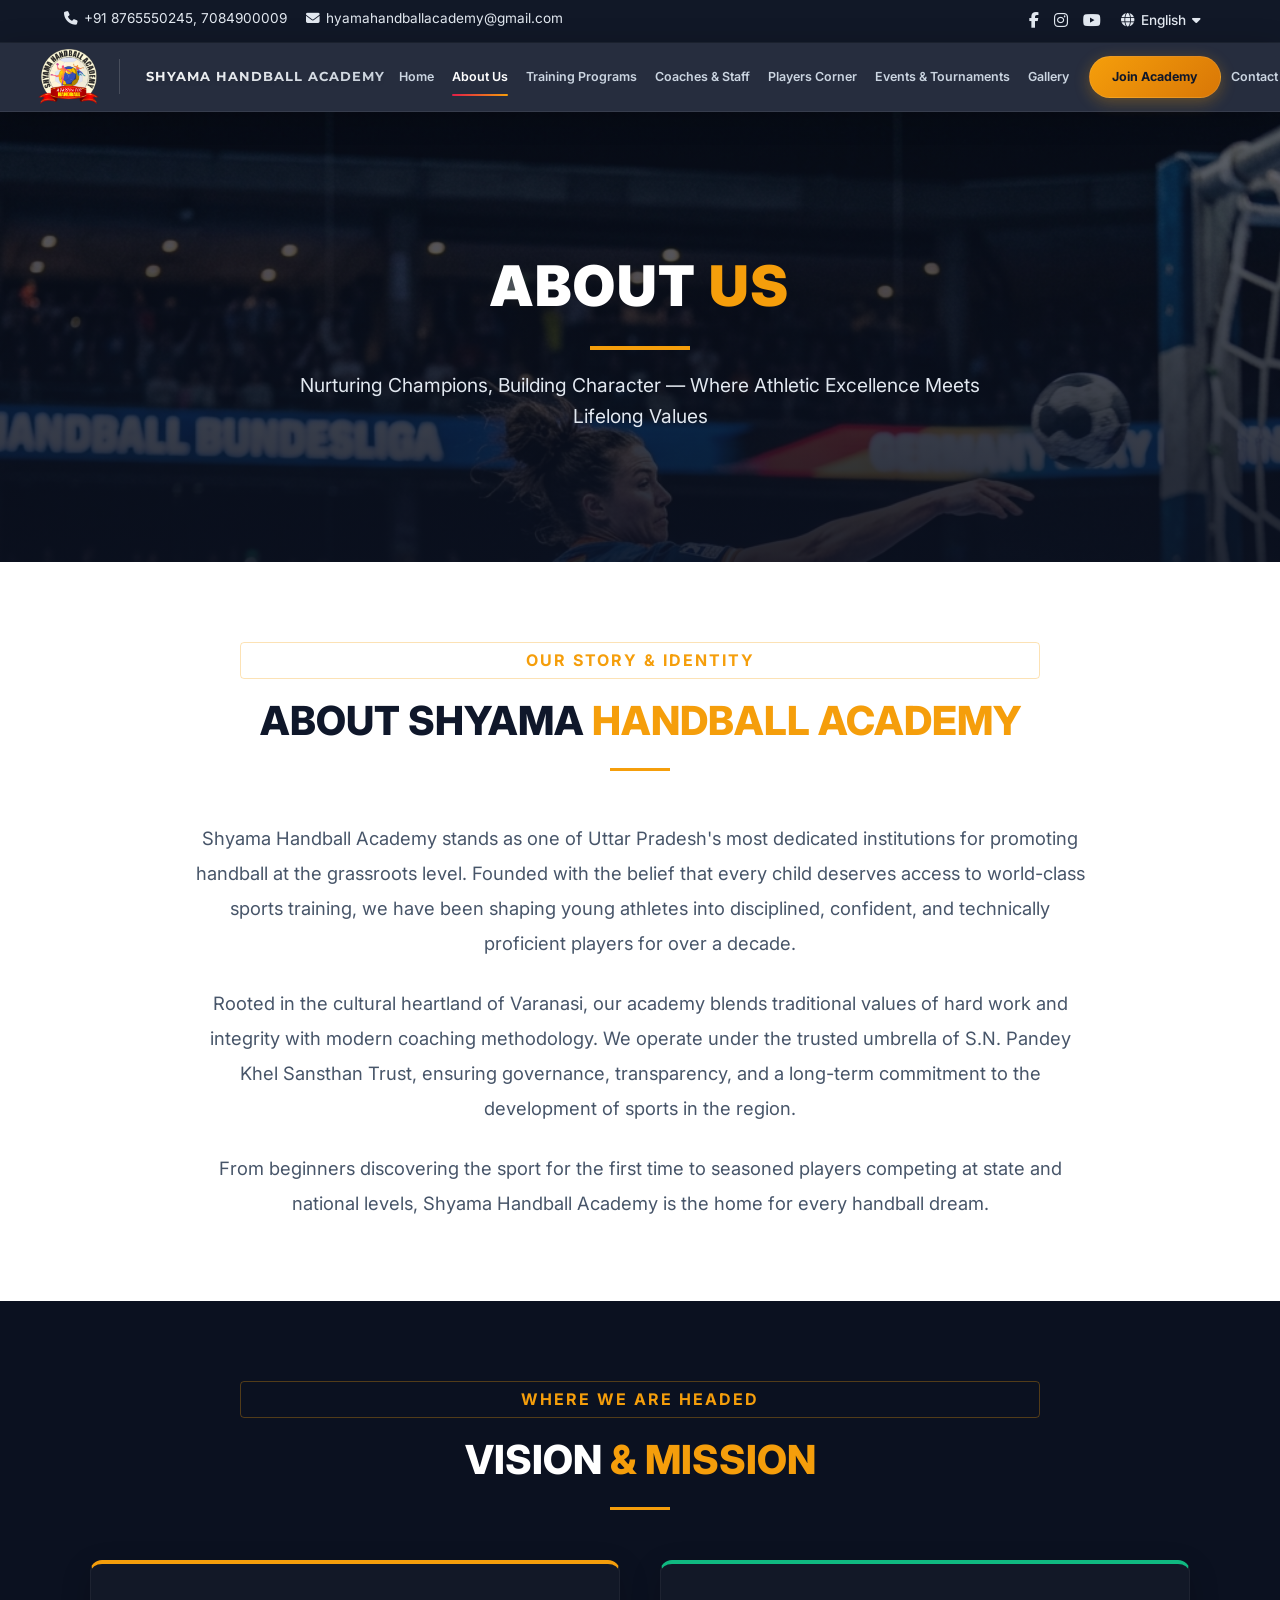
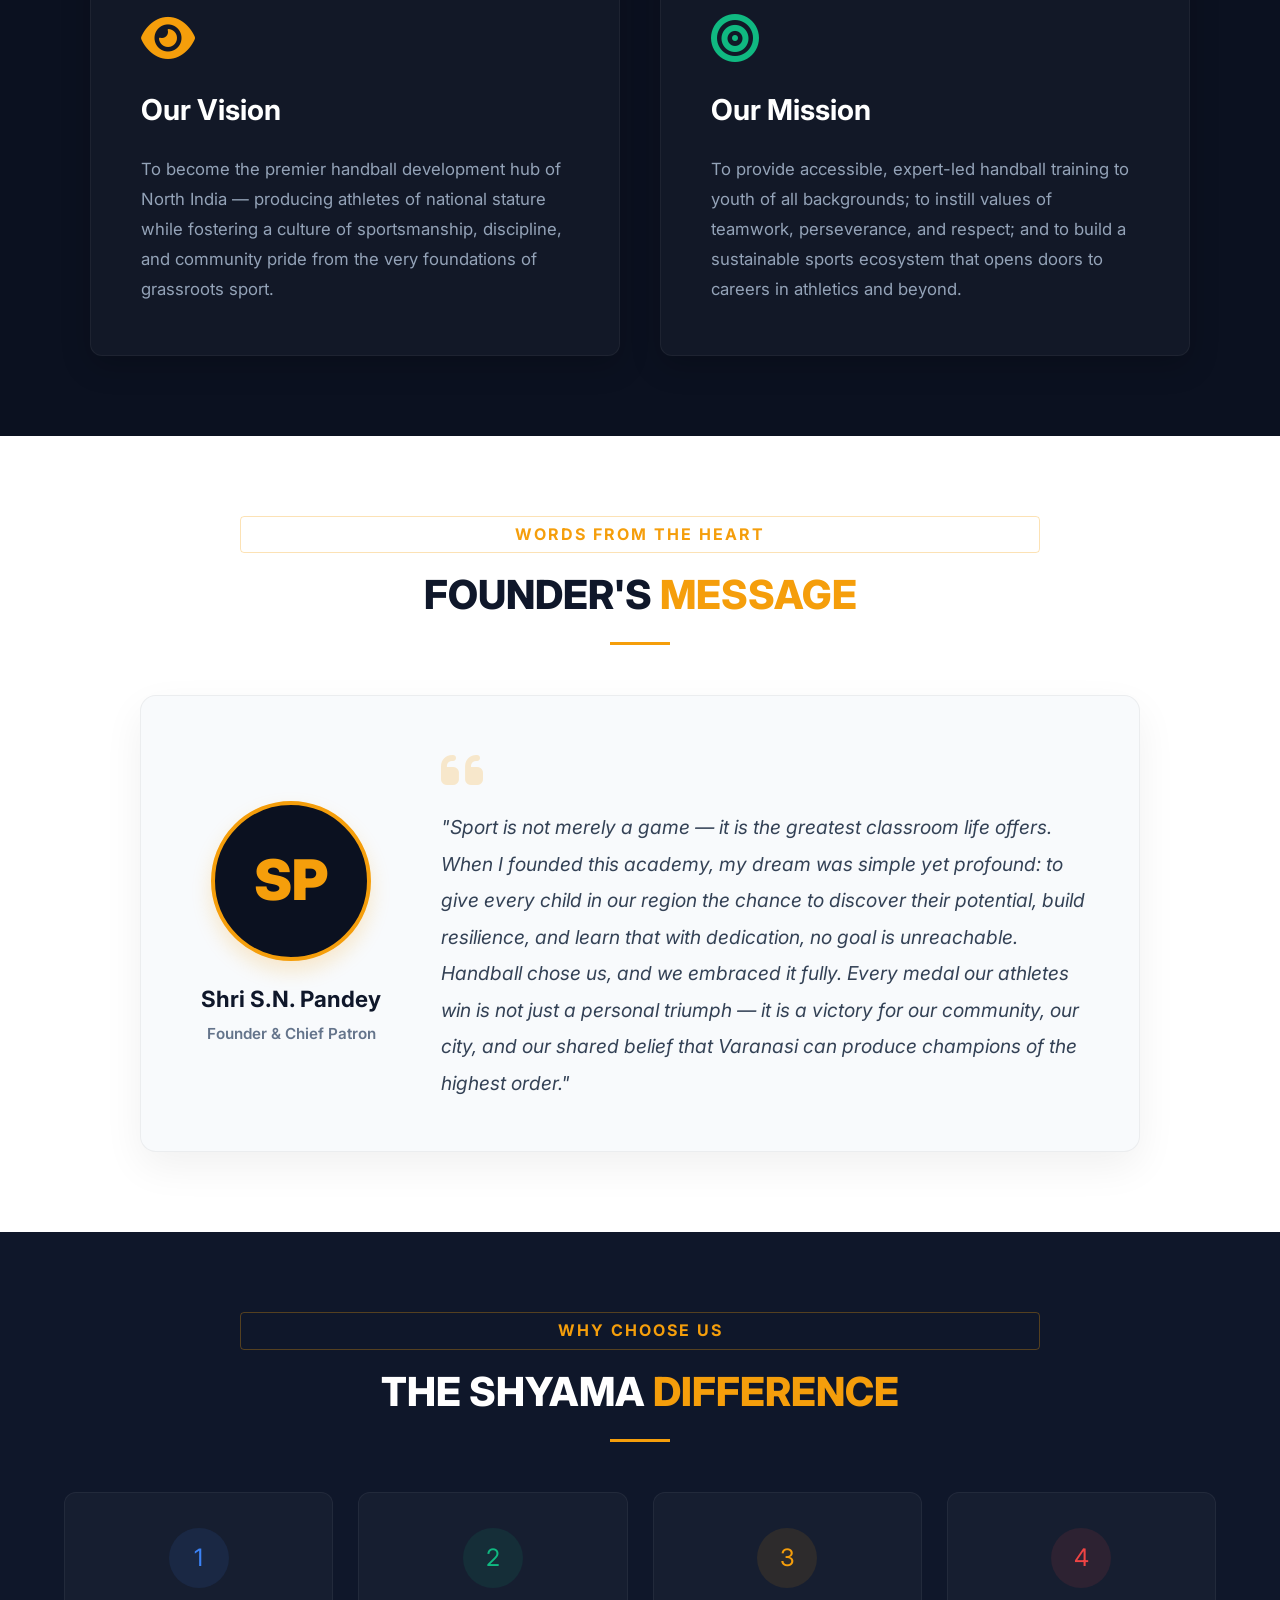
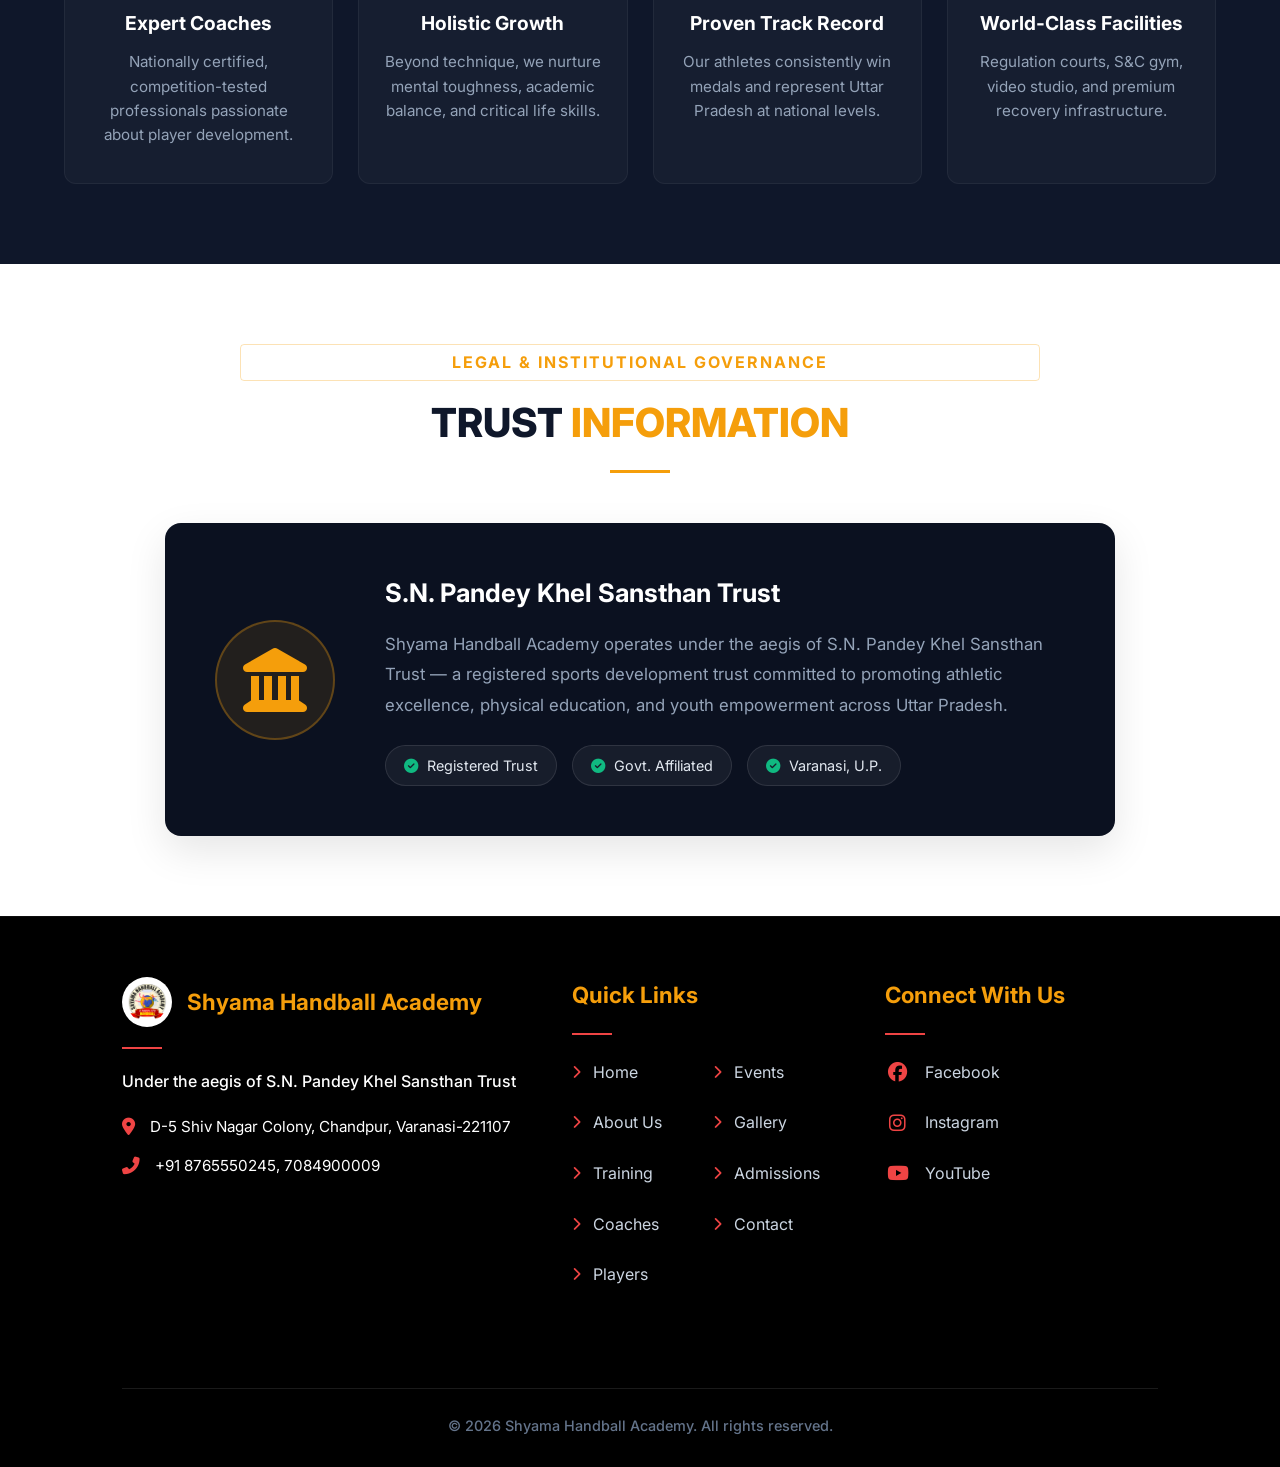
==== commit 24d4fc4e: "update" ====
--- a/about.html
+++ b/about.html
@@ -42,7 +42,7 @@
             <li><a href="players.html">Players Corner</a></li>
             <li><a href="events.html">Events & Tournaments</a></li>
             <li><a href="gallery.html">Gallery</a></li>
-            <li><a href="join.html">Join Academy</a></li>
+            <li class="nav-btn-container"><a href="join.html" class="nav-btn">Join Academy</a></li>
             <li><a href="contact.html">Contact Us</a></li>
         </ul>
     </nav>
@@ -223,3 +223,4 @@
 </body>
 </html>
 
+
--- a/css/style.css
+++ b/css/style.css
@@ -228,6 +228,68 @@
     background: linear-gradient(90deg, var(--secondary-color), var(--accent-color));
 }
 
+/* Medium desktop screens adjustments to prevent navigation wrapping/overflow */
+@media (min-width: 1280px) and (max-width: 1399px) {
+    .navbar {
+        padding: 0 3%;
+    }
+    .academy-name-text {
+        font-size: 0.82rem;
+        padding: 0 6px;
+    }
+    .nav-links {
+        gap: 2px;
+    }
+    .nav-links li a {
+        padding: 24px 8px;
+        font-size: 0.78rem;
+    }
+    .nav-links li a::after {
+        bottom: 15px;
+    }
+    .nav-links li a:hover::after,
+    .nav-links li a.active::after {
+        width: calc(100% - 16px);
+    }
+}
+
+/* Style for Join Academy CTA Button */
+.nav-links li.nav-btn-container {
+    margin-left: 10px; /* Space it out from other links */
+}
+
+.nav-links li a.nav-btn {
+    background: linear-gradient(135deg, var(--accent-color) 0%, #d97706 100%); /* Gold gradient */
+    color: var(--primary-color) !important;
+    font-weight: 700;
+    padding: 10px 22px;
+    border-radius: 50px;
+    box-shadow: 0 4px 15px rgba(245, 158, 11, 0.3);
+    transition: all 0.3s ease;
+    border: 1px solid rgba(255, 255, 255, 0.1);
+    height: auto; /* Overrides default link height */
+    display: inline-flex;
+    align-items: center;
+}
+
+/* Hover effects for CTA */
+.nav-links li a.nav-btn:hover {
+    transform: translateY(-2px);
+    box-shadow: 0 6px 20px rgba(245, 158, 11, 0.5);
+    background: linear-gradient(135deg, #fbbf24 0%, var(--accent-color) 100%);
+    color: var(--primary-color) !important;
+}
+
+/* Active/Focus state for CTA */
+.nav-links li a.nav-btn:active {
+    transform: translateY(0);
+}
+
+/* Disable the hover underline animation for the CTA button */
+.nav-links li.nav-btn-container a::after {
+    display: none !important;
+}
+
 /* Mobile Menu Toggle */
 .mobile-menu-btn {
     display: none;
@@ -902,7 +964,7 @@
     }
 }
 
-@media (max-width: 1199px) {
+@media (max-width: 1279px) {
     .navbar {
         display: flex;
         justify-content: space-between;
@@ -969,6 +1031,20 @@
     .close-menu {
         display: none !important;
     }
+    .nav-links li.nav-btn-container {
+        margin-left: 0;
+        padding: 15px 24px;
+        width: 100%;
+    }
+    .nav-links li a.nav-btn {
+        width: 100%;
+        justify-content: center;
+        padding: 14px 20px;
+        box-shadow: 0 4px 10px rgba(245, 158, 11, 0.2);
+    }
+    .nav-links li a.nav-btn:hover {
+        padding-left: 20px; /* Overrides the mobile sliding indentation */
+    }
     .hero-content h1 {
         font-size: 1.8rem;
     }
@@ -1771,7 +1847,7 @@
     flex-direction: row;
     gap: 50px;
 }
-@media (max-width: 1199px) {
+@media (max-width: 1279px) {
     .responsive-flex {
         flex-direction: column;
         gap: 30px;
@@ -1920,7 +1996,7 @@
     .footer-container { grid-template-columns: 1fr; }
 }
 
-@media (max-width: 1199px) {
+@media (max-width: 1279px) {
     .event-row { flex-direction: column; text-align: center; }
     .event-date { border-right: none; border-bottom: 1px solid rgba(255, 255, 255, 0.1); padding-right: 0; padding-bottom: 15px; margin-bottom: 15px; width: 100%; }
     .event-details { padding: 0; margin-bottom: 15px; }
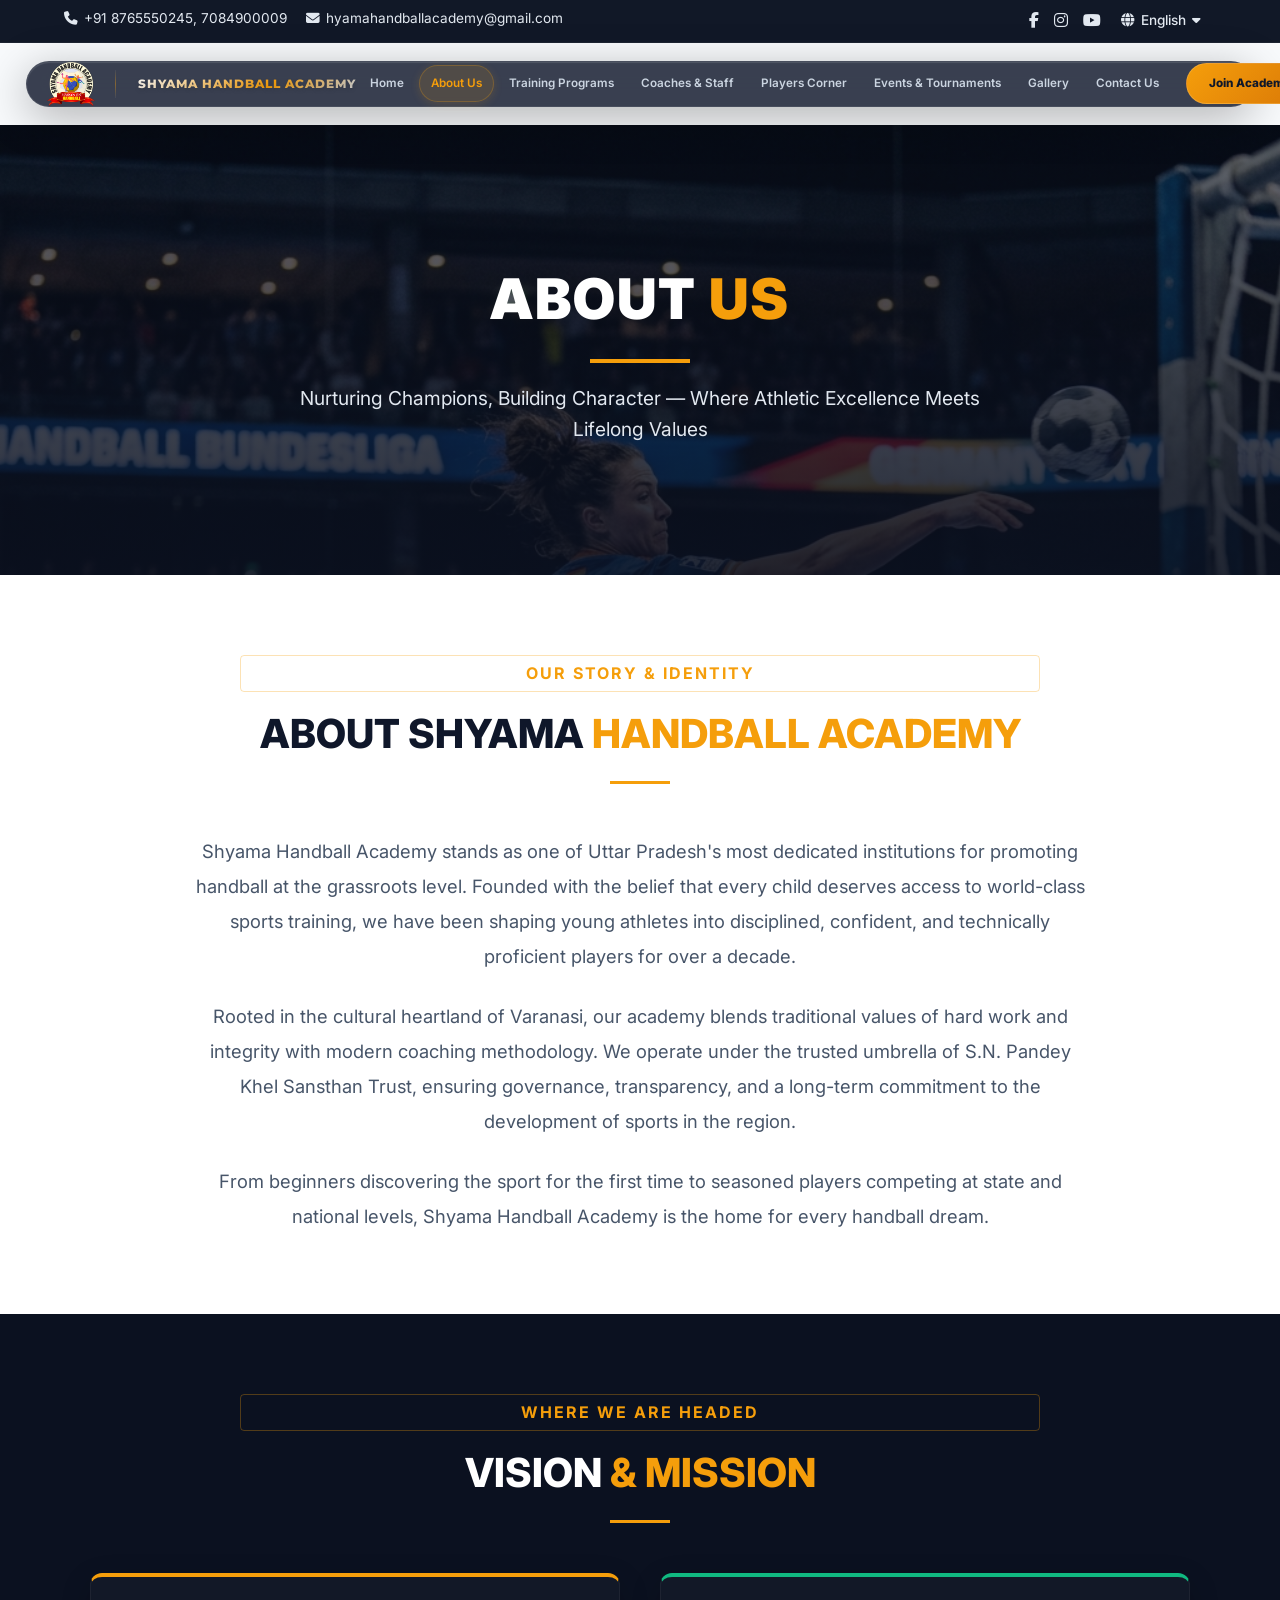
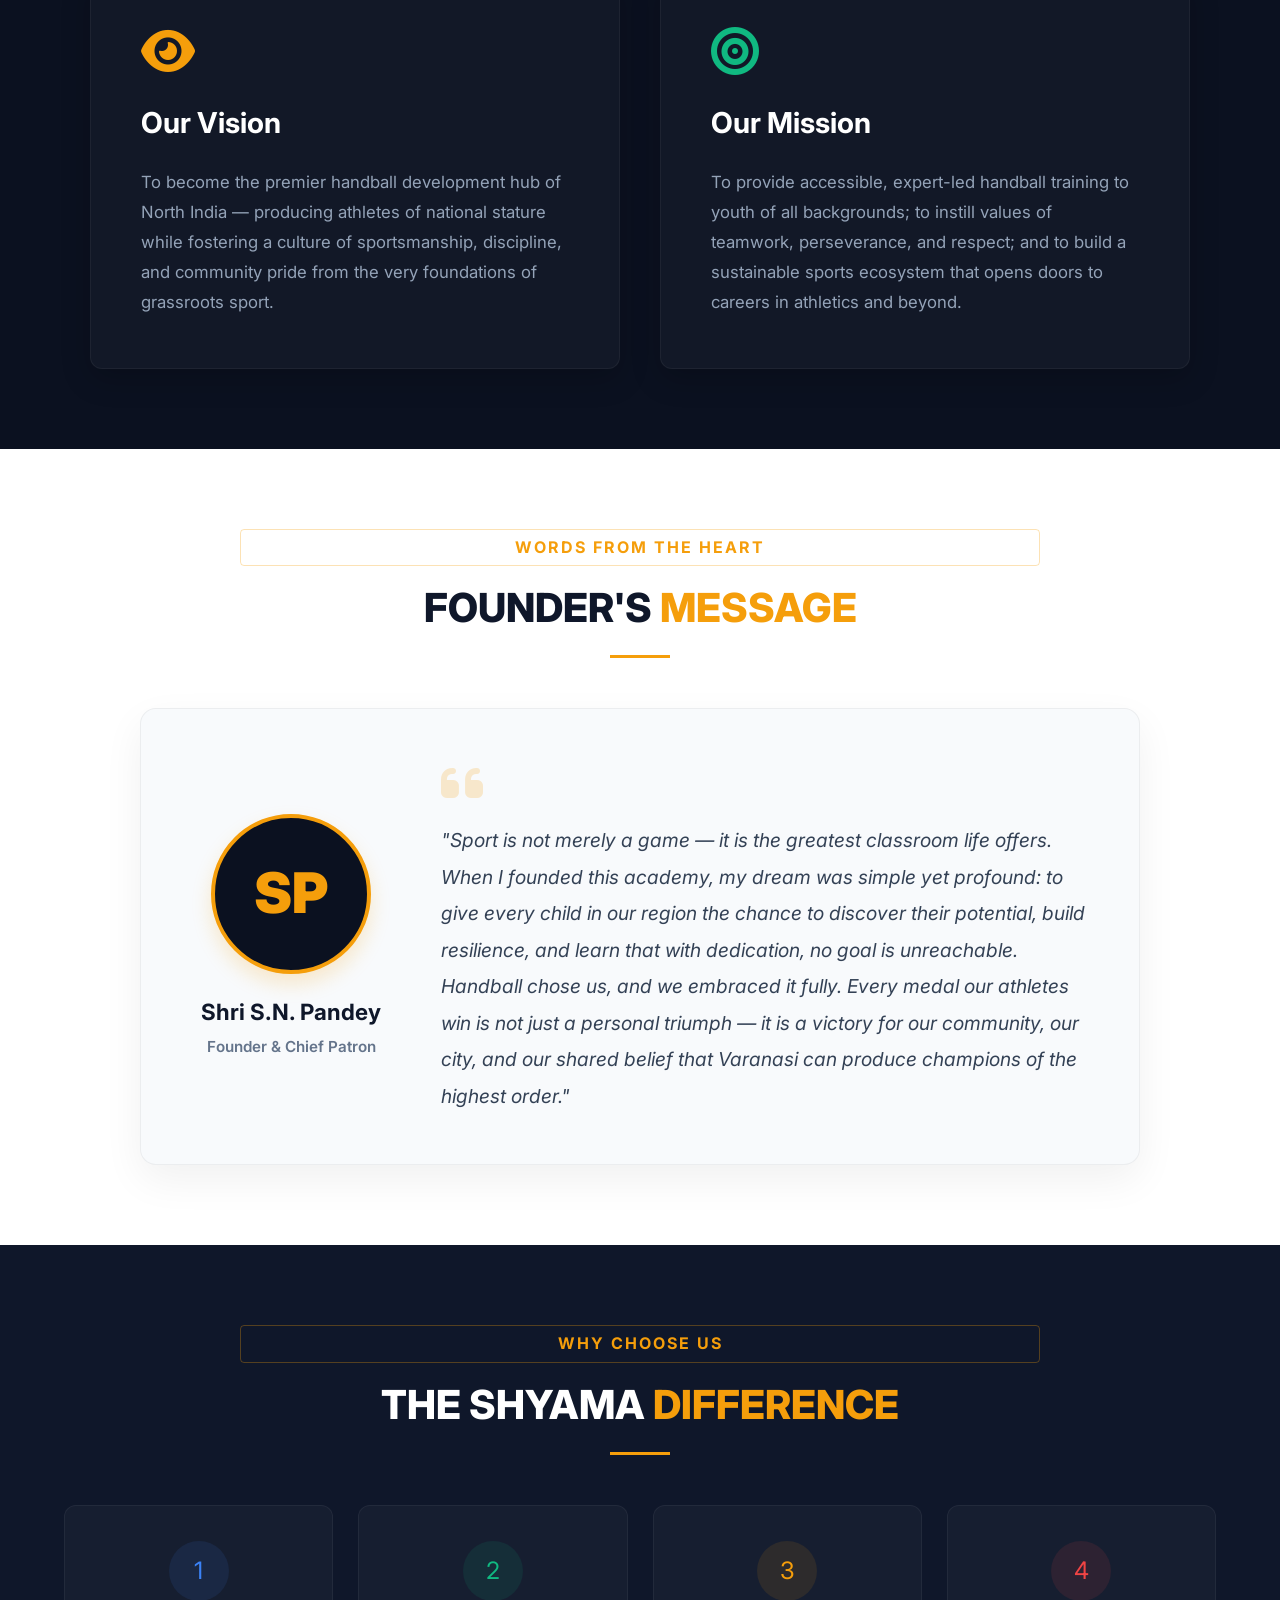
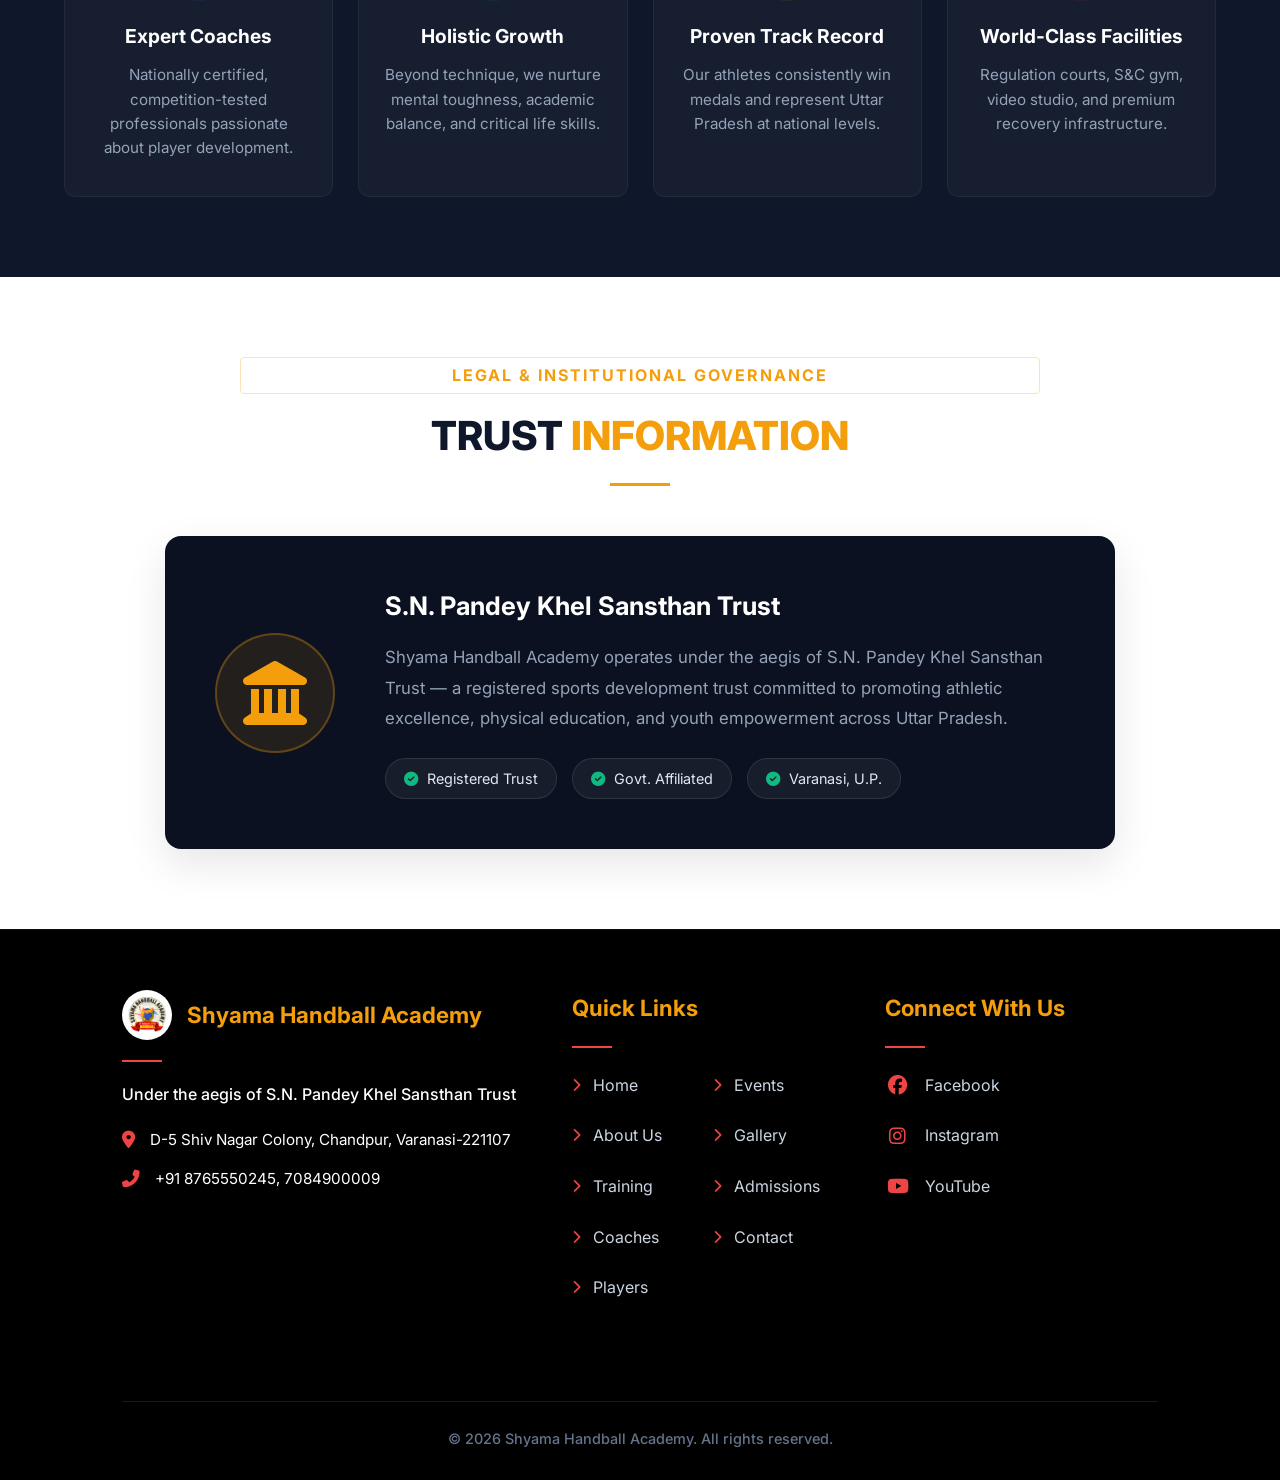
==== commit 6b188999: "update" ====
--- a/about.html
+++ b/about.html
@@ -42,8 +42,8 @@
             <li><a href="players.html">Players Corner</a></li>
             <li><a href="events.html">Events & Tournaments</a></li>
             <li><a href="gallery.html">Gallery</a></li>
+            <li><a href="contact.html">Contact Us</a></li>
             <li class="nav-btn-container"><a href="join.html" class="nav-btn">Join Academy</a></li>
-            <li><a href="contact.html">Contact Us</a></li>
         </ul>
     </nav>
 
--- a/css/style.css
+++ b/css/style.css
@@ -111,31 +111,50 @@
 }
 
 /* Navigation */
+@keyframes cta-pulse {
+    0% {
+        box-shadow: 0 4px 15px rgba(245, 158, 11, 0.3);
+        transform: translateY(0);
+    }
+    50% {
+        box-shadow: 0 6px 22px rgba(245, 158, 11, 0.6), 0 0 0 4px rgba(245, 158, 11, 0.15);
+        transform: translateY(-1px);
+    }
+    100% {
+        box-shadow: 0 4px 15px rgba(245, 158, 11, 0.3);
+        transform: translateY(0);
+    }
+}
+
 .navbar {
-    background-color: rgba(15, 23, 42, 0.9); /* Premium semi-transparent dark slate */
-    backdrop-filter: blur(16px);
-    -webkit-backdrop-filter: blur(16px);
+    background-color: rgba(15, 23, 42, 0.82); /* Premium semi-transparent dark slate */
+    backdrop-filter: blur(24px);
+    -webkit-backdrop-filter: blur(24px);
     position: sticky;
-    top: 0;
+    top: 18px;
     z-index: 1002;
-    box-shadow: 0 4px 30px rgba(0, 0, 0, 0.2);
-    border-bottom: 1px solid rgba(255, 255, 255, 0.08);
-    display: flex;
-    align-items: center;
-    padding: 0 5%;
-    transition: var(--transition);
+    margin: 18px auto;
+    width: 95%;
+    max-width: 1400px;
+    border-radius: 100px;
+    box-shadow: 0 10px 45px rgba(0, 0, 0, 0.3), inset 0 1px 1px rgba(255, 255, 255, 0.12);
+    border: 1px solid rgba(255, 255, 255, 0.08);
+    display: flex;
+    align-items: center;
+    padding: 0 36px;
+    transition: all 0.3s cubic-bezier(0.4, 0, 0.2, 1);
 }
 
 .nav-logos {
     display: flex;
     align-items: center;
-    gap: 15px;
+    gap: 12px;
     margin-right: auto; /* Push nav links to the right */
     flex-shrink: 0;
 }
 
 .nav-logos img {
-    height: 55px; /* Adjust size based on design */
+    height: 50px; /* Increased height */
     width: auto;
     object-fit: contain;
     flex-shrink: 0;
@@ -147,26 +166,27 @@
 }
 
 .vertical-divider {
+    display: block; /* Restored vertical divider */
     width: 1px;
-    height: 35px;
-    background-color: rgba(255, 255, 255, 0.15);
-    margin: 0 5px;
+    height: 28px; /* Increased height */
+    background: linear-gradient(to bottom, rgba(255,255,255,0.05), rgba(245,158,11,0.4), rgba(255,255,255,0.05));
+    margin: 0 8px;
 }
 
 .academy-name-text {
     color: #f8fafc;
     font-family: 'Montserrat', sans-serif;
-    font-weight: 700;
-    font-size: 0.95rem;
+    font-weight: 800;
+    font-size: 0.96rem; /* Increased size */
     text-transform: uppercase;
     letter-spacing: 1px;
-    padding: 0 15px;
+    padding: 0 6px;
     white-space: nowrap;
     display: inline-block;
-    background: linear-gradient(135deg, #ffffff 0%, #cbd5e1 100%);
+    background: linear-gradient(135deg, #ffffff 0%, #f59e0b 60%, #cbd5e1 100%);
     -webkit-background-clip: text;
     -webkit-text-fill-color: transparent;
-    text-shadow: 0 2px 4px rgba(0, 0, 0, 0.1);
+    text-shadow: 0 2px 4px rgba(0, 0, 0, 0.15);
 }
 
 .nav-links {
@@ -189,93 +209,79 @@
     align-items: center;
     color: #cbd5e1;
     font-weight: 600;
-    font-size: 0.85rem;
-    padding: 24px 14px;
+    font-size: 0.82rem; /* Increased size */
+    padding: 12px 16px; /* Increased padding */
+    border-radius: 50px;
     position: relative;
     white-space: nowrap;
-    height: 100%;
-    transition: color 0.3s ease;
-}
-
-/* Elegant Center-Out Expanding Gradient Underline */
+    transition: all 0.3s ease;
+    border: 1px solid transparent;
+}
+
+/* Disabled line indicator underlines entirely */
 .nav-links li a::after {
-    content: '';
-    position: absolute;
-    bottom: 15px;
-    left: 50%;
-    width: 0;
-    height: 2px;
-    background: linear-gradient(90deg, var(--secondary-color), var(--accent-color));
-    transition: width 0.3s cubic-bezier(0.4, 0, 0.2, 1), left 0.3s cubic-bezier(0.4, 0, 0.2, 1);
-    transform: translateX(-50%);
-    border-radius: 2px;
+    display: none !important;
 }
 
 .nav-links li a:hover {
     color: var(--white);
-}
-
-.nav-links li a:hover::after {
-    width: calc(100% - 28px); /* Adjusts line length based on padding */
+    background-color: rgba(255, 255, 255, 0.06);
+    transform: translateY(-1px);
 }
 
 .nav-links li a.active {
-    color: var(--white);
-}
-
-.nav-links li a.active::after {
-    width: calc(100% - 28px);
-    background: linear-gradient(90deg, var(--secondary-color), var(--accent-color));
+    color: #f59e0b !important;
+    background: rgba(245, 158, 11, 0.12);
+    border: 1px solid rgba(245, 158, 11, 0.25);
+    box-shadow: 0 2px 10px rgba(245, 158, 11, 0.15);
 }
 
 /* Medium desktop screens adjustments to prevent navigation wrapping/overflow */
 @media (min-width: 1280px) and (max-width: 1399px) {
     .navbar {
-        padding: 0 3%;
+        padding: 0 20px;
+        width: 96%;
+    }
+    .nav-logos img {
+        height: 44px;
     }
     .academy-name-text {
-        font-size: 0.82rem;
-        padding: 0 6px;
+        font-size: 0.78rem;
+        padding: 0 2px;
     }
     .nav-links {
-        gap: 2px;
+        gap: 3px;
     }
     .nav-links li a {
-        padding: 24px 8px;
-        font-size: 0.78rem;
-    }
-    .nav-links li a::after {
-        bottom: 15px;
-    }
-    .nav-links li a:hover::after,
-    .nav-links li a.active::after {
-        width: calc(100% - 16px);
+        padding: 8px 11px;
+        font-size: 0.73rem;
     }
 }
 
 /* Style for Join Academy CTA Button */
 .nav-links li.nav-btn-container {
-    margin-left: 10px; /* Space it out from other links */
+    margin-left: 12px; /* Space it out from other links */
 }
 
 .nav-links li a.nav-btn {
     background: linear-gradient(135deg, var(--accent-color) 0%, #d97706 100%); /* Gold gradient */
     color: var(--primary-color) !important;
-    font-weight: 700;
-    padding: 10px 22px;
+    font-weight: 800;
+    padding: 10px 22px; /* Increased padding */
     border-radius: 50px;
-    box-shadow: 0 4px 15px rgba(245, 158, 11, 0.3);
     transition: all 0.3s ease;
-    border: 1px solid rgba(255, 255, 255, 0.1);
-    height: auto; /* Overrides default link height */
+    border: 1px solid rgba(255, 255, 255, 0.15);
+    height: auto;
     display: inline-flex;
     align-items: center;
+    animation: cta-pulse 2.2s infinite ease-in-out;
 }
 
 /* Hover effects for CTA */
 .nav-links li a.nav-btn:hover {
+    animation: none; /* Disable keyframe on manual hover */
     transform: translateY(-2px);
-    box-shadow: 0 6px 20px rgba(245, 158, 11, 0.5);
+    box-shadow: 0 6px 22px rgba(245, 158, 11, 0.6);
     background: linear-gradient(135deg, #fbbf24 0%, var(--accent-color) 100%);
     color: var(--primary-color) !important;
 }
@@ -283,11 +289,6 @@
 /* Active/Focus state for CTA */
 .nav-links li a.nav-btn:active {
     transform: translateY(0);
-}
-
-/* Disable the hover underline animation for the CTA button */
-.nav-links li.nav-btn-container a::after {
-    display: none !important;
 }
 
 /* Mobile Menu Toggle */
@@ -969,8 +970,17 @@
         display: flex;
         justify-content: space-between;
         align-items: center;
-        padding: 5px 5%;
-        z-index: 99999; 
+        padding: 10px 5%;
+        z-index: 99999;
+        position: sticky;
+        top: 0;
+        margin: 0;
+        width: 100%;
+        max-width: none;
+        border-radius: 0;
+        border: none;
+        border-bottom: 1px solid rgba(255, 255, 255, 0.08);
+        background-color: rgba(15, 23, 42, 0.95);
     }
     
     .nav-logos img {
